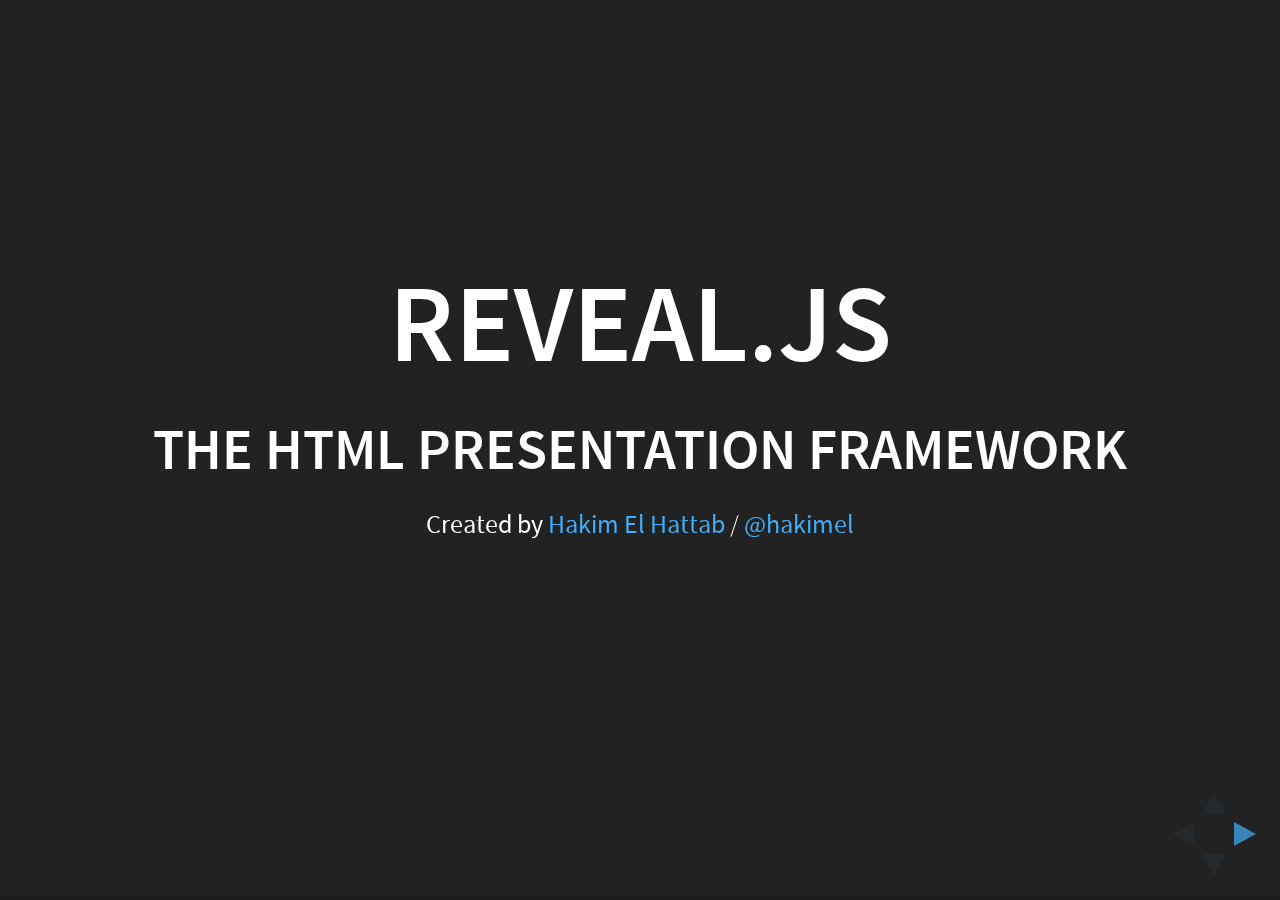
==== index.html @ e78eb97b "Initial Commit" ====
<!doctype html>
<html lang="en">

	<head>
		<meta charset="utf-8">

		<title>reveal.js – The HTML Presentation Framework</title>

		<meta name="description" content="A framework for easily creating beautiful presentations using HTML">
		<meta name="author" content="Hakim El Hattab">

		<meta name="apple-mobile-web-app-capable" content="yes">
		<meta name="apple-mobile-web-app-status-bar-style" content="black-translucent">

		<meta name="viewport" content="width=device-width, initial-scale=1.0, maximum-scale=1.0, user-scalable=no, minimal-ui">

		<link rel="stylesheet" href="css/reveal.css">
		<link rel="stylesheet" href="css/theme/black.css" id="theme">

		<!-- Code syntax highlighting -->
		<link rel="stylesheet" href="lib/css/zenburn.css">

		<!-- Printing and PDF exports -->
		<script>
			var link = document.createElement( 'link' );
			link.rel = 'stylesheet';
			link.type = 'text/css';
			link.href = window.location.search.match( /print-pdf/gi ) ? 'css/print/pdf.css' : 'css/print/paper.css';
			document.getElementsByTagName( 'head' )[0].appendChild( link );
		</script>

		<!--[if lt IE 9]>
		<script src="lib/js/html5shiv.js"></script>
		<![endif]-->
	</head>

	<body>

		<div class="reveal">

			<!-- Any section element inside of this container is displayed as a slide -->
			<div class="slides">
				<section>
					<h1>Reveal.js</h1>
					<h3>The HTML Presentation Framework</h3>
					<p>
						<small>Created by <a href="http://hakim.se">Hakim El Hattab</a> / <a href="http://twitter.com/hakimel">@hakimel</a></small>
					</p>
				</section>

				<section>
					<h2>Hello There</h2>
					<p>
						reveal.js enables you to create beautiful interactive slide decks using HTML. This presentation will show you examples of what it can do.
					</p>
				</section>

				<!-- Example of nested vertical slides -->
				<section>
					<section>
						<h2>Vertical Slides</h2>
						<p>Slides can be nested inside of each other.</p>
						<p>Use the <em>Space</em> key to navigate through all slides.</p>
						<br>
						<a href="#" class="navigate-down">
							<img width="178" height="238" data-src="https://s3.amazonaws.com/hakim-static/reveal-js/arrow.png" alt="Down arrow">
						</a>
					</section>
					<section>
						<h2>Basement Level 1</h2>
						<p>Nested slides are useful for adding additional detail underneath a high level horizontal slide.</p>
					</section>
					<section>
						<h2>Basement Level 2</h2>
						<p>That's it, time to go back up.</p>
						<br>
						<a href="#/2">
							<img width="178" height="238" data-src="https://s3.amazonaws.com/hakim-static/reveal-js/arrow.png" alt="Up arrow" style="transform: rotate(180deg); -webkit-transform: rotate(180deg);">
						</a>
					</section>
				</section>

				<section>
					<h2>Slides</h2>
					<p>
						Not a coder? Not a problem. There's a fully-featured visual editor for authoring these, try it out at <a href="http://slides.com" target="_blank">http://slides.com</a>.
					</p>
				</section>

				<section>
					<h2>Point of View</h2>
					<p>
						Press <strong>ESC</strong> to enter the slide overview.
					</p>
					<p>
						Hold down alt and click on any element to zoom in on it using <a href="http://lab.hakim.se/zoom-js">zoom.js</a>. Alt + click anywhere to zoom back out.
					</p>
				</section>

				<section>
					<h2>Touch Optimized</h2>
					<p>
						Presentations look great on touch devices, like mobile phones and tablets. Simply swipe through your slides.
					</p>
				</section>

				<section data-markdown>
					<script type="text/template">
						## Markdown support

						Write content using inline or external Markdown.
						Instructions and more info available in the [readme](https://github.com/hakimel/reveal.js#markdown).

						```
						<section data-markdown>
						  ## Markdown support

						  Write content using inline or external Markdown.
						  Instructions and more info available in the [readme](https://github.com/hakimel/reveal.js#markdown).
						</section>
						```
					</script>
				</section>

				<section>
					<section id="fragments">
						<h2>Fragments</h2>
						<p>Hit the next arrow...</p>
						<p class="fragment">... to step through ...</p>
						<p><span class="fragment">... a</span> <span class="fragment">fragmented</span> <span class="fragment">slide.</span></p>

						<aside class="notes">
							This slide has fragments which are also stepped through in the notes window.
						</aside>
					</section>
					<section>
						<h2>Fragment Styles</h2>
						<p>There's different types of fragments, like:</p>
						<p class="fragment grow">grow</p>
						<p class="fragment shrink">shrink</p>
						<p class="fragment fade-out">fade-out</p>
						<p class="fragment current-visible">current-visible</p>
						<p class="fragment highlight-red">highlight-red</p>
						<p class="fragment highlight-blue">highlight-blue</p>
					</section>
				</section>

				<section id="transitions">
					<h2>Transition Styles</h2>
					<p>
						You can select from different transitions, like: <br>
						<a href="?transition=none#/transitions">None</a> -
						<a href="?transition=fade#/transitions">Fade</a> -
						<a href="?transition=slide#/transitions">Slide</a> -
						<a href="?transition=convex#/transitions">Convex</a> -
						<a href="?transition=concave#/transitions">Concave</a> -
						<a href="?transition=zoom#/transitions">Zoom</a>
					</p>
				</section>

				<section id="themes">
					<h2>Themes</h2>
					<p>
						reveal.js comes with a few themes built in: <br>
						<!-- Hacks to swap themes after the page has loaded. Not flexible and only intended for the reveal.js demo deck. -->
						<a href="#" onclick="document.getElementById('theme').setAttribute('href','css/theme/black.css'); return false;">Black (default)</a> -
						<a href="#" onclick="document.getElementById('theme').setAttribute('href','css/theme/white.css'); return false;">White</a> -
						<a href="#" onclick="document.getElementById('theme').setAttribute('href','css/theme/league.css'); return false;">League</a> -
						<a href="#" onclick="document.getElementById('theme').setAttribute('href','css/theme/sky.css'); return false;">Sky</a> -
						<a href="#" onclick="document.getElementById('theme').setAttribute('href','css/theme/beige.css'); return false;">Beige</a> -
						<a href="#" onclick="document.getElementById('theme').setAttribute('href','css/theme/simple.css'); return false;">Simple</a> <br>
						<a href="#" onclick="document.getElementById('theme').setAttribute('href','css/theme/serif.css'); return false;">Serif</a> -
						<a href="#" onclick="document.getElementById('theme').setAttribute('href','css/theme/blood.css'); return false;">Blood</a> -
						<a href="#" onclick="document.getElementById('theme').setAttribute('href','css/theme/night.css'); return false;">Night</a> -
						<a href="#" onclick="document.getElementById('theme').setAttribute('href','css/theme/moon.css'); return false;">Moon</a> -
						<a href="#" onclick="document.getElementById('theme').setAttribute('href','css/theme/solarized.css'); return false;">Solarized</a>
					</p>
				</section>

				<section>
					<section data-background="#dddddd">
						<h2>Slide Backgrounds</h2>
						<p>
							Set <code>data-background="#dddddd"</code> on a slide to change the background color. All CSS color formats are supported.
						</p>
						<a href="#" class="navigate-down">
							<img width="178" height="238" data-src="https://s3.amazonaws.com/hakim-static/reveal-js/arrow.png" alt="Down arrow">
						</a>
					</section>
					<section data-background="https://s3.amazonaws.com/hakim-static/reveal-js/image-placeholder.png">
						<h2>Image Backgrounds</h2>
						<pre><code class="hljs">&lt;section data-background="image.png"&gt;</code></pre>
					</section>
					<section data-background="https://s3.amazonaws.com/hakim-static/reveal-js/image-placeholder.png" data-background-repeat="repeat" data-background-size="100px">
						<h2>Tiled Backgrounds</h2>
						<pre><code class="hljs" style="word-wrap: break-word;">&lt;section data-background="image.png" data-background-repeat="repeat" data-background-size="100px"&gt;</code></pre>
					</section>
					<section data-background-video="https://s3.amazonaws.com/static.slid.es/site/homepage/v1/homepage-video-editor.mp4,https://s3.amazonaws.com/static.slid.es/site/homepage/v1/homepage-video-editor.webm" data-background-color="#000000">
						<div style="background-color: rgba(0, 0, 0, 0.9); color: #fff; padding: 20px;">
							<h2>Video Backgrounds</h2>
							<pre><code class="hljs" style="word-wrap: break-word;">&lt;section data-background-video="video.mp4,video.webm"&gt;</code></pre>
						</div>
					</section>
					<section data-background="http://i.giphy.com/90F8aUepslB84.gif">
						<h2>... and GIFs!</h2>
					</section>
				</section>

				<section data-transition="slide" data-background="#4d7e65" data-background-transition="zoom">
					<h2>Background Transitions</h2>
					<p>
						Different background transitions are available via the backgroundTransition option. This one's called "zoom".
					</p>
					<pre><code class="hljs">Reveal.configure({ backgroundTransition: 'zoom' })</code></pre>
				</section>

				<section data-transition="slide" data-background="#b5533c" data-background-transition="zoom">
					<h2>Background Transitions</h2>
					<p>
						You can override background transitions per-slide.
					</p>
					<pre><code class="hljs" style="word-wrap: break-word;">&lt;section data-background-transition="zoom"&gt;</code></pre>
				</section>

				<section>
					<h2>Pretty Code</h2>
					<pre><code class="hljs" data-trim contenteditable>
function linkify( selector ) {
  if( supports3DTransforms ) {

    var nodes = document.querySelectorAll( selector );

    for( var i = 0, len = nodes.length; i &lt; len; i++ ) {
      var node = nodes[i];

      if( !node.className ) {
        node.className += ' roll';
      }
    }
  }
}
					</code></pre>
					<p>Code syntax highlighting courtesy of <a href="http://softwaremaniacs.org/soft/highlight/en/description/">highlight.js</a>.</p>
				</section>

				<section>
					<h2>Marvelous List</h2>
					<ul>
						<li>No order here</li>
						<li>Or here</li>
						<li>Or here</li>
						<li>Or here</li>
					</ul>
				</section>

				<section>
					<h2>Fantastic Ordered List</h2>
					<ol>
						<li>One is smaller than...</li>
						<li>Two is smaller than...</li>
						<li>Three!</li>
					</ol>
				</section>

				<section>
					<h2>Tabular Tables</h2>
					<table>
						<thead>
							<tr>
								<th>Item</th>
								<th>Value</th>
								<th>Quantity</th>
							</tr>
						</thead>
						<tbody>
							<tr>
								<td>Apples</td>
								<td>$1</td>
								<td>7</td>
							</tr>
							<tr>
								<td>Lemonade</td>
								<td>$2</td>
								<td>18</td>
							</tr>
							<tr>
								<td>Bread</td>
								<td>$3</td>
								<td>2</td>
							</tr>
						</tbody>
					</table>
				</section>

				<section>
					<h2>Clever Quotes</h2>
					<p>
						These guys come in two forms, inline: <q cite="http://searchservervirtualization.techtarget.com/definition/Our-Favorite-Technology-Quotations">
						&ldquo;The nice thing about standards is that there are so many to choose from&rdquo;</q> and block:
					</p>
					<blockquote cite="http://searchservervirtualization.techtarget.com/definition/Our-Favorite-Technology-Quotations">
						&ldquo;For years there has been a theory that millions of monkeys typing at random on millions of typewriters would
						reproduce the entire works of Shakespeare. The Internet has proven this theory to be untrue.&rdquo;
					</blockquote>
				</section>

				<section>
					<h2>Intergalactic Interconnections</h2>
					<p>
						You can link between slides internally,
						<a href="#/2/3">like this</a>.
					</p>
				</section>

				<section>
					<h2>Speaker View</h2>
					<p>There's a <a href="https://github.com/hakimel/reveal.js#speaker-notes">speaker view</a>. It includes a timer, preview of the upcoming slide as well as your speaker notes.</p>
					<p>Press the <em>S</em> key to try it out.</p>

					<aside class="notes">
						Oh hey, these are some notes. They'll be hidden in your presentation, but you can see them if you open the speaker notes window (hit 's' on your keyboard).
					</aside>
				</section>

				<section>
					<h2>Export to PDF</h2>
					<p>Presentations can be <a href="https://github.com/hakimel/reveal.js#pdf-export">exported to PDF</a>, here's an example:</p>
					<iframe src="https://www.slideshare.net/slideshow/embed_code/42840540" width="445" height="355" frameborder="0" marginwidth="0" marginheight="0" scrolling="no" style="border:3px solid #666; margin-bottom:5px; max-width: 100%;" allowfullscreen> </iframe>
				</section>

				<section>
					<h2>Global State</h2>
					<p>
						Set <code>data-state="something"</code> on a slide and <code>"something"</code>
						will be added as a class to the document element when the slide is open. This lets you
						apply broader style changes, like switching the page background.
					</p>
				</section>

				<section data-state="customevent">
					<h2>State Events</h2>
					<p>
						Additionally custom events can be triggered on a per slide basis by binding to the <code>data-state</code> name.
					</p>
					<pre><code class="javascript" data-trim contenteditable style="font-size: 18px;">
Reveal.addEventListener( 'customevent', function() {
	console.log( '"customevent" has fired' );
} );
					</code></pre>
				</section>

				<section>
					<h2>Take a Moment</h2>
					<p>
						Press B or . on your keyboard to pause the presentation. This is helpful when you're on stage and want to take distracting slides off the screen.
					</p>
				</section>

				<section>
					<h2>Much more</h2>
					<ul>
						<li>Right-to-left support</li>
						<li><a href="https://github.com/hakimel/reveal.js#api">Extensive JavaScript API</a></li>
						<li><a href="https://github.com/hakimel/reveal.js#auto-sliding">Auto-progression</a></li>
						<li><a href="https://github.com/hakimel/reveal.js#parallax-background">Parallax backgrounds</a></li>
						<li><a href="https://github.com/hakimel/reveal.js#keyboard-bindings">Custom keyboard bindings</a></li>
					</ul>
				</section>

				<section style="text-align: left;">
					<h1>THE END</h1>
					<p>
						- <a href="http://slides.com">Try the online editor</a> <br>
						- <a href="https://github.com/hakimel/reveal.js">Source code &amp; documentation</a>
					</p>
				</section>

			</div>

		</div>

		<script src="lib/js/head.min.js"></script>
		<script src="js/reveal.js"></script>

		<script>

			// Full list of configuration options available at:
			// https://github.com/hakimel/reveal.js#configuration
			Reveal.initialize({
				controls: true,
				progress: true,
				history: true,
				center: true,

				transition: 'slide', // none/fade/slide/convex/concave/zoom

				// Optional reveal.js plugins
				dependencies: [
					{ src: 'lib/js/classList.js', condition: function() { return !document.body.classList; } },
					{ src: 'plugin/markdown/marked.js', condition: function() { return !!document.querySelector( '[data-markdown]' ); } },
					{ src: 'plugin/markdown/markdown.js', condition: function() { return !!document.querySelector( '[data-markdown]' ); } },
					{ src: 'plugin/highlight/highlight.js', async: true, callback: function() { hljs.initHighlightingOnLoad(); } },
					{ src: 'plugin/zoom-js/zoom.js', async: true },
					{ src: 'plugin/notes/notes.js', async: true }
				]
			});

		</script>

	</body>
</html>
---- css/reveal.css ----
/*!
 * reveal.js
 * http://lab.hakim.se/reveal-js
 * MIT licensed
 *
 * Copyright (C) 2015 Hakim El Hattab, http://hakim.se
 */
/*********************************************
 * RESET STYLES
 *********************************************/
html, body, .reveal div, .reveal span, .reveal applet, .reveal object, .reveal iframe,
.reveal h1, .reveal h2, .reveal h3, .reveal h4, .reveal h5, .reveal h6, .reveal p, .reveal blockquote, .reveal pre,
.reveal a, .reveal abbr, .reveal acronym, .reveal address, .reveal big, .reveal cite, .reveal code,
.reveal del, .reveal dfn, .reveal em, .reveal img, .reveal ins, .reveal kbd, .reveal q, .reveal s, .reveal samp,
.reveal small, .reveal strike, .reveal strong, .reveal sub, .reveal sup, .reveal tt, .reveal var,
.reveal b, .reveal u, .reveal center,
.reveal dl, .reveal dt, .reveal dd, .reveal ol, .reveal ul, .reveal li,
.reveal fieldset, .reveal form, .reveal label, .reveal legend,
.reveal table, .reveal caption, .reveal tbody, .reveal tfoot, .reveal thead, .reveal tr, .reveal th, .reveal td,
.reveal article, .reveal aside, .reveal canvas, .reveal details, .reveal embed,
.reveal figure, .reveal figcaption, .reveal footer, .reveal header, .reveal hgroup,
.reveal menu, .reveal nav, .reveal output, .reveal ruby, .reveal section, .reveal summary,
.reveal time, .reveal mark, .reveal audio, video {
  margin: 0;
  padding: 0;
  border: 0;
  font-size: 100%;
  font: inherit;
  vertical-align: baseline; }

.reveal article, .reveal aside, .reveal details, .reveal figcaption, .reveal figure,
.reveal footer, .reveal header, .reveal hgroup, .reveal menu, .reveal nav, .reveal section {
  display: block; }

/*********************************************
 * GLOBAL STYLES
 *********************************************/
html,
body {
  width: 100%;
  height: 100%;
  overflow: hidden; }

body {
  position: relative;
  line-height: 1;
  background-color: #fff;
  color: #000; }

html:-webkit-full-screen-ancestor {
  background-color: inherit; }

html:-moz-full-screen-ancestor {
  background-color: inherit; }

/*********************************************
 * VIEW FRAGMENTS
 *********************************************/
.reveal .slides section .fragment {
  opacity: 0;
  visibility: hidden;
  -webkit-transition: all 0.2s ease;
          transition: all 0.2s ease; }
  .reveal .slides section .fragment.visible {
    opacity: 1;
    visibility: visible; }

.reveal .slides section .fragment.grow {
  opacity: 1;
  visibility: visible; }
  .reveal .slides section .fragment.grow.visible {
    -webkit-transform: scale(1.3);
        -ms-transform: scale(1.3);
            transform: scale(1.3); }

.reveal .slides section .fragment.shrink {
  opacity: 1;
  visibility: visible; }
  .reveal .slides section .fragment.shrink.visible {
    -webkit-transform: scale(0.7);
        -ms-transform: scale(0.7);
            transform: scale(0.7); }

.reveal .slides section .fragment.zoom-in {
  -webkit-transform: scale(0.1);
      -ms-transform: scale(0.1);
          transform: scale(0.1); }
  .reveal .slides section .fragment.zoom-in.visible {
    -webkit-transform: none;
        -ms-transform: none;
            transform: none; }

.reveal .slides section .fragment.fade-out {
  opacity: 1;
  visibility: visible; }
  .reveal .slides section .fragment.fade-out.visible {
    opacity: 0;
    visibility: hidden; }

.reveal .slides section .fragment.semi-fade-out {
  opacity: 1;
  visibility: visible; }
  .reveal .slides section .fragment.semi-fade-out.visible {
    opacity: 0.5;
    visibility: visible; }

.reveal .slides section .fragment.strike {
  opacity: 1;
  visibility: visible; }
  .reveal .slides section .fragment.strike.visible {
    text-decoration: line-through; }

.reveal .slides section .fragment.current-visible {
  opacity: 0;
  visibility: hidden; }
  .reveal .slides section .fragment.current-visible.current-fragment {
    opacity: 1;
    visibility: visible; }

.reveal .slides section .fragment.highlight-red,
.reveal .slides section .fragment.highlight-current-red,
.reveal .slides section .fragment.highlight-green,
.reveal .slides section .fragment.highlight-current-green,
.reveal .slides section .fragment.highlight-blue,
.reveal .slides section .fragment.highlight-current-blue {
  opacity: 1;
  visibility: visible; }

.reveal .slides section .fragment.highlight-red.visible {
  color: #ff2c2d; }

.reveal .slides section .fragment.highlight-green.visible {
  color: #17ff2e; }

.reveal .slides section .fragment.highlight-blue.visible {
  color: #1b91ff; }

.reveal .slides section .fragment.highlight-current-red.current-fragment {
  color: #ff2c2d; }

.reveal .slides section .fragment.highlight-current-green.current-fragment {
  color: #17ff2e; }

.reveal .slides section .fragment.highlight-current-blue.current-fragment {
  color: #1b91ff; }

/*********************************************
 * DEFAULT ELEMENT STYLES
 *********************************************/
/* Fixes issue in Chrome where italic fonts did not appear when printing to PDF */
.reveal:after {
  content: '';
  font-style: italic; }

.reveal iframe {
  z-index: 1; }

/** Prevents layering issues in certain browser/transition combinations */
.reveal a {
  position: relative; }

.reveal .stretch {
  max-width: none;
  max-height: none; }

.reveal pre.stretch code {
  height: 100%;
  max-height: 100%;
  box-sizing: border-box; }

/*********************************************
 * CONTROLS
 *********************************************/
.reveal .controls {
  display: none;
  position: fixed;
  width: 110px;
  height: 110px;
  z-index: 30;
  right: 10px;
  bottom: 10px;
  -webkit-user-select: none; }

.reveal .controls button {
  padding: 0;
  position: absolute;
  opacity: 0.05;
  width: 0;
  height: 0;
  background-color: transparent;
  border: 12px solid transparent;
  -webkit-transform: scale(0.9999);
      -ms-transform: scale(0.9999);
          transform: scale(0.9999);
  -webkit-transition: all 0.2s ease;
          transition: all 0.2s ease;
  -webkit-appearance: none;
  -webkit-tap-highlight-color: transparent; }

.reveal .controls .enabled {
  opacity: 0.7;
  cursor: pointer; }

.reveal .controls .enabled:active {
  margin-top: 1px; }

.reveal .controls .navigate-left {
  top: 42px;
  border-right-width: 22px;
  border-right-color: #000; }

.reveal .controls .navigate-left.fragmented {
  opacity: 0.3; }

.reveal .controls .navigate-right {
  left: 74px;
  top: 42px;
  border-left-width: 22px;
  border-left-color: #000; }

.reveal .controls .navigate-right.fragmented {
  opacity: 0.3; }

.reveal .controls .navigate-up {
  left: 42px;
  border-bottom-width: 22px;
  border-bottom-color: #000; }

.reveal .controls .navigate-up.fragmented {
  opacity: 0.3; }

.reveal .controls .navigate-down {
  left: 42px;
  top: 74px;
  border-top-width: 22px;
  border-top-color: #000; }

.reveal .controls .navigate-down.fragmented {
  opacity: 0.3; }

/*********************************************
 * PROGRESS BAR
 *********************************************/
.reveal .progress {
  position: fixed;
  display: none;
  height: 3px;
  width: 100%;
  bottom: 0;
  left: 0;
  z-index: 10;
  background-color: rgba(0, 0, 0, 0.2); }

.reveal .progress:after {
  content: '';
  display: block;
  position: absolute;
  height: 20px;
  width: 100%;
  top: -20px; }

.reveal .progress span {
  display: block;
  height: 100%;
  width: 0px;
  background-color: #000;
  -webkit-transition: width 800ms cubic-bezier(0.26, 0.86, 0.44, 0.985);
          transition: width 800ms cubic-bezier(0.26, 0.86, 0.44, 0.985); }

/*********************************************
 * SLIDE NUMBER
 *********************************************/
.reveal .slide-number {
  position: fixed;
  display: block;
  right: 8px;
  bottom: 8px;
  z-index: 31;
  font-family: Helvetica, sans-serif;
  font-size: 12px;
  line-height: 1;
  color: #fff;
  background-color: rgba(0, 0, 0, 0.4);
  padding: 5px; }

.reveal .slide-number-delimiter {
  margin: 0 3px; }

/*********************************************
 * SLIDES
 *********************************************/
.reveal {
  position: relative;
  width: 100%;
  height: 100%;
  overflow: hidden;
  -ms-touch-action: none;
      touch-action: none; }

.reveal .slides {
  position: absolute;
  width: 100%;
  height: 100%;
  top: 0;
  right: 0;
  bottom: 0;
  left: 0;
  margin: auto;
  overflow: visible;
  z-index: 1;
  text-align: center;
  -webkit-perspective: 600px;
          perspective: 600px;
  -webkit-perspective-origin: 50% 40%;
          perspective-origin: 50% 40%; }

.reveal .slides > section {
  -ms-perspective: 600px; }

.reveal .slides > section,
.reveal .slides > section > section {
  display: none;
  position: absolute;
  width: 100%;
  padding: 20px 0px;
  z-index: 10;
  -webkit-transform-style: preserve-3d;
          transform-style: preserve-3d;
  -webkit-transition: -webkit-transform-origin 800ms cubic-bezier(0.26, 0.86, 0.44, 0.985), -webkit-transform 800ms cubic-bezier(0.26, 0.86, 0.44, 0.985), visibility 800ms cubic-bezier(0.26, 0.86, 0.44, 0.985), opacity 800ms cubic-bezier(0.26, 0.86, 0.44, 0.985);
          transition: -ms-transform-origin 800ms cubic-bezier(0.26, 0.86, 0.44, 0.985), transform 800ms cubic-bezier(0.26, 0.86, 0.44, 0.985), visibility 800ms cubic-bezier(0.26, 0.86, 0.44, 0.985), opacity 800ms cubic-bezier(0.26, 0.86, 0.44, 0.985);
          transition: transform-origin 800ms cubic-bezier(0.26, 0.86, 0.44, 0.985), transform 800ms cubic-bezier(0.26, 0.86, 0.44, 0.985), visibility 800ms cubic-bezier(0.26, 0.86, 0.44, 0.985), opacity 800ms cubic-bezier(0.26, 0.86, 0.44, 0.985); }

/* Global transition speed settings */
.reveal[data-transition-speed="fast"] .slides section {
  -webkit-transition-duration: 400ms;
          transition-duration: 400ms; }

.reveal[data-transition-speed="slow"] .slides section {
  -webkit-transition-duration: 1200ms;
          transition-duration: 1200ms; }

/* Slide-specific transition speed overrides */
.reveal .slides section[data-transition-speed="fast"] {
  -webkit-transition-duration: 400ms;
          transition-duration: 400ms; }

.reveal .slides section[data-transition-speed="slow"] {
  -webkit-transition-duration: 1200ms;
          transition-duration: 1200ms; }

.reveal .slides > section.stack {
  padding-top: 0;
  padding-bottom: 0; }

.reveal .slides > section.present,
.reveal .slides > section > section.present {
  display: block;
  z-index: 11;
  opacity: 1; }

.reveal.center,
.reveal.center .slides,
.reveal.center .slides section {
  min-height: 0 !important; }

/* Don't allow interaction with invisible slides */
.reveal .slides > section.future,
.reveal .slides > section > section.future,
.reveal .slides > section.past,
.reveal .slides > section > section.past {
  pointer-events: none; }

.reveal.overview .slides > section,
.reveal.overview .slides > section > section {
  pointer-events: auto; }

.reveal .slides > section.past,
.reveal .slides > section.future,
.reveal .slides > section > section.past,
.reveal .slides > section > section.future {
  opacity: 0; }

/*********************************************
 * Mixins for readability of transitions
 *********************************************/
/*********************************************
 * SLIDE TRANSITION
 * Aliased 'linear' for backwards compatibility
 *********************************************/
.reveal.slide section {
  -webkit-backface-visibility: hidden;
          backface-visibility: hidden; }

.reveal .slides > section[data-transition=slide].past,
.reveal .slides > section[data-transition~=slide-out].past,
.reveal.slide .slides > section:not([data-transition]).past {
  -webkit-transform: translate(-150%, 0);
      -ms-transform: translate(-150%, 0);
          transform: translate(-150%, 0); }

.reveal .slides > section[data-transition=slide].future,
.reveal .slides > section[data-transition~=slide-in].future,
.reveal.slide .slides > section:not([data-transition]).future {
  -webkit-transform: translate(150%, 0);
      -ms-transform: translate(150%, 0);
          transform: translate(150%, 0); }

.reveal .slides > section > section[data-transition=slide].past,
.reveal .slides > section > section[data-transition~=slide-out].past,
.reveal.slide .slides > section > section:not([data-transition]).past {
  -webkit-transform: translate(0, -150%);
      -ms-transform: translate(0, -150%);
          transform: translate(0, -150%); }

.reveal .slides > section > section[data-transition=slide].future,
.reveal .slides > section > section[data-transition~=slide-in].future,
.reveal.slide .slides > section > section:not([data-transition]).future {
  -webkit-transform: translate(0, 150%);
      -ms-transform: translate(0, 150%);
          transform: translate(0, 150%); }

.reveal.linear section {
  -webkit-backface-visibility: hidden;
          backface-visibility: hidden; }

.reveal .slides > section[data-transition=linear].past,
.reveal .slides > section[data-transition~=linear-out].past,
.reveal.linear .slides > section:not([data-transition]).past {
  -webkit-transform: translate(-150%, 0);
      -ms-transform: translate(-150%, 0);
          transform: translate(-150%, 0); }

.reveal .slides > section[data-transition=linear].future,
.reveal .slides > section[data-transition~=linear-in].future,
.reveal.linear .slides > section:not([data-transition]).future {
  -webkit-transform: translate(150%, 0);
      -ms-transform: translate(150%, 0);
          transform: translate(150%, 0); }

.reveal .slides > section > section[data-transition=linear].past,
.reveal .slides > section > section[data-transition~=linear-out].past,
.reveal.linear .slides > section > section:not([data-transition]).past {
  -webkit-transform: translate(0, -150%);
      -ms-transform: translate(0, -150%);
          transform: translate(0, -150%); }

.reveal .slides > section > section[data-transition=linear].future,
.reveal .slides > section > section[data-transition~=linear-in].future,
.reveal.linear .slides > section > section:not([data-transition]).future {
  -webkit-transform: translate(0, 150%);
      -ms-transform: translate(0, 150%);
          transform: translate(0, 150%); }

/*********************************************
 * CONVEX TRANSITION
 * Aliased 'default' for backwards compatibility
 *********************************************/
.reveal .slides > section[data-transition=default].past,
.reveal .slides > section[data-transition~=default-out].past,
.reveal.default .slides > section:not([data-transition]).past {
  -webkit-transform: translate3d(-100%, 0, 0) rotateY(-90deg) translate3d(-100%, 0, 0);
          transform: translate3d(-100%, 0, 0) rotateY(-90deg) translate3d(-100%, 0, 0); }

.reveal .slides > section[data-transition=default].future,
.reveal .slides > section[data-transition~=default-in].future,
.reveal.default .slides > section:not([data-transition]).future {
  -webkit-transform: translate3d(100%, 0, 0) rotateY(90deg) translate3d(100%, 0, 0);
          transform: translate3d(100%, 0, 0) rotateY(90deg) translate3d(100%, 0, 0); }

.reveal .slides > section > section[data-transition=default].past,
.reveal .slides > section > section[data-transition~=default-out].past,
.reveal.default .slides > section > section:not([data-transition]).past {
  -webkit-transform: translate3d(0, -300px, 0) rotateX(70deg) translate3d(0, -300px, 0);
          transform: translate3d(0, -300px, 0) rotateX(70deg) translate3d(0, -300px, 0); }

.reveal .slides > section > section[data-transition=default].future,
.reveal .slides > section > section[data-transition~=default-in].future,
.reveal.default .slides > section > section:not([data-transition]).future {
  -webkit-transform: translate3d(0, 300px, 0) rotateX(-70deg) translate3d(0, 300px, 0);
          transform: translate3d(0, 300px, 0) rotateX(-70deg) translate3d(0, 300px, 0); }

.reveal .slides > section[data-transition=convex].past,
.reveal .slides > section[data-transition~=convex-out].past,
.reveal.convex .slides > section:not([data-transition]).past {
  -webkit-transform: translate3d(-100%, 0, 0) rotateY(-90deg) translate3d(-100%, 0, 0);
          transform: translate3d(-100%, 0, 0) rotateY(-90deg) translate3d(-100%, 0, 0); }

.reveal .slides > section[data-transition=convex].future,
.reveal .slides > section[data-transition~=convex-in].future,
.reveal.convex .slides > section:not([data-transition]).future {
  -webkit-transform: translate3d(100%, 0, 0) rotateY(90deg) translate3d(100%, 0, 0);
          transform: translate3d(100%, 0, 0) rotateY(90deg) translate3d(100%, 0, 0); }

.reveal .slides > section > section[data-transition=convex].past,
.reveal .slides > section > section[data-transition~=convex-out].past,
.reveal.convex .slides > section > section:not([data-transition]).past {
  -webkit-transform: translate3d(0, -300px, 0) rotateX(70deg) translate3d(0, -300px, 0);
          transform: translate3d(0, -300px, 0) rotateX(70deg) translate3d(0, -300px, 0); }

.reveal .slides > section > section[data-transition=convex].future,
.reveal .slides > section > section[data-transition~=convex-in].future,
.reveal.convex .slides > section > section:not([data-transition]).future {
  -webkit-transform: translate3d(0, 300px, 0) rotateX(-70deg) translate3d(0, 300px, 0);
          transform: translate3d(0, 300px, 0) rotateX(-70deg) translate3d(0, 300px, 0); }

/*********************************************
 * CONCAVE TRANSITION
 *********************************************/
.reveal .slides > section[data-transition=concave].past,
.reveal .slides > section[data-transition~=concave-out].past,
.reveal.concave .slides > section:not([data-transition]).past {
  -webkit-transform: translate3d(-100%, 0, 0) rotateY(90deg) translate3d(-100%, 0, 0);
          transform: translate3d(-100%, 0, 0) rotateY(90deg) translate3d(-100%, 0, 0); }

.reveal .slides > section[data-transition=concave].future,
.reveal .slides > section[data-transition~=concave-in].future,
.reveal.concave .slides > section:not([data-transition]).future {
  -webkit-transform: translate3d(100%, 0, 0) rotateY(-90deg) translate3d(100%, 0, 0);
          transform: translate3d(100%, 0, 0) rotateY(-90deg) translate3d(100%, 0, 0); }

.reveal .slides > section > section[data-transition=concave].past,
.reveal .slides > section > section[data-transition~=concave-out].past,
.reveal.concave .slides > section > section:not([data-transition]).past {
  -webkit-transform: translate3d(0, -80%, 0) rotateX(-70deg) translate3d(0, -80%, 0);
          transform: translate3d(0, -80%, 0) rotateX(-70deg) translate3d(0, -80%, 0); }

.reveal .slides > section > section[data-transition=concave].future,
.reveal .slides > section > section[data-transition~=concave-in].future,
.reveal.concave .slides > section > section:not([data-transition]).future {
  -webkit-transform: translate3d(0, 80%, 0) rotateX(70deg) translate3d(0, 80%, 0);
          transform: translate3d(0, 80%, 0) rotateX(70deg) translate3d(0, 80%, 0); }

/*********************************************
 * ZOOM TRANSITION
 *********************************************/
.reveal .slides section[data-transition=zoom],
.reveal.zoom .slides section:not([data-transition]) {
  -webkit-transition-timing-function: ease;
          transition-timing-function: ease; }

.reveal .slides > section[data-transition=zoom].past,
.reveal .slides > section[data-transition~=zoom-out].past,
.reveal.zoom .slides > section:not([data-transition]).past {
  visibility: hidden;
  -webkit-transform: scale(16);
      -ms-transform: scale(16);
          transform: scale(16); }

.reveal .slides > section[data-transition=zoom].future,
.reveal .slides > section[data-transition~=zoom-in].future,
.reveal.zoom .slides > section:not([data-transition]).future {
  visibility: hidden;
  -webkit-transform: scale(0.2);
      -ms-transform: scale(0.2);
          transform: scale(0.2); }

.reveal .slides > section > section[data-transition=zoom].past,
.reveal .slides > section > section[data-transition~=zoom-out].past,
.reveal.zoom .slides > section > section:not([data-transition]).past {
  -webkit-transform: translate(0, -150%);
      -ms-transform: translate(0, -150%);
          transform: translate(0, -150%); }

.reveal .slides > section > section[data-transition=zoom].future,
.reveal .slides > section > section[data-transition~=zoom-in].future,
.reveal.zoom .slides > section > section:not([data-transition]).future {
  -webkit-transform: translate(0, 150%);
      -ms-transform: translate(0, 150%);
          transform: translate(0, 150%); }

/*********************************************
 * CUBE TRANSITION
 *********************************************/
.reveal.cube .slides {
  -webkit-perspective: 1300px;
          perspective: 1300px; }

.reveal.cube .slides section {
  padding: 30px;
  min-height: 700px;
  -webkit-backface-visibility: hidden;
          backface-visibility: hidden;
  box-sizing: border-box; }

.reveal.center.cube .slides section {
  min-height: 0; }

.reveal.cube .slides section:not(.stack):before {
  content: '';
  position: absolute;
  display: block;
  width: 100%;
  height: 100%;
  left: 0;
  top: 0;
  background: rgba(0, 0, 0, 0.1);
  border-radius: 4px;
  -webkit-transform: translateZ(-20px);
          transform: translateZ(-20px); }

.reveal.cube .slides section:not(.stack):after {
  content: '';
  position: absolute;
  display: block;
  width: 90%;
  height: 30px;
  left: 5%;
  bottom: 0;
  background: none;
  z-index: 1;
  border-radius: 4px;
  box-shadow: 0px 95px 25px rgba(0, 0, 0, 0.2);
  -webkit-transform: translateZ(-90px) rotateX(65deg);
          transform: translateZ(-90px) rotateX(65deg); }

.reveal.cube .slides > section.stack {
  padding: 0;
  background: none; }

.reveal.cube .slides > section.past {
  -webkit-transform-origin: 100% 0%;
      -ms-transform-origin: 100% 0%;
          transform-origin: 100% 0%;
  -webkit-transform: translate3d(-100%, 0, 0) rotateY(-90deg);
          transform: translate3d(-100%, 0, 0) rotateY(-90deg); }

.reveal.cube .slides > section.future {
  -webkit-transform-origin: 0% 0%;
      -ms-transform-origin: 0% 0%;
          transform-origin: 0% 0%;
  -webkit-transform: translate3d(100%, 0, 0) rotateY(90deg);
          transform: translate3d(100%, 0, 0) rotateY(90deg); }

.reveal.cube .slides > section > section.past {
  -webkit-transform-origin: 0% 100%;
      -ms-transform-origin: 0% 100%;
          transform-origin: 0% 100%;
  -webkit-transform: translate3d(0, -100%, 0) rotateX(90deg);
          transform: translate3d(0, -100%, 0) rotateX(90deg); }

.reveal.cube .slides > section > section.future {
  -webkit-transform-origin: 0% 0%;
      -ms-transform-origin: 0% 0%;
          transform-origin: 0% 0%;
  -webkit-transform: translate3d(0, 100%, 0) rotateX(-90deg);
          transform: translate3d(0, 100%, 0) rotateX(-90deg); }

/*********************************************
 * PAGE TRANSITION
 *********************************************/
.reveal.page .slides {
  -webkit-perspective-origin: 0% 50%;
          perspective-origin: 0% 50%;
  -webkit-perspective: 3000px;
          perspective: 3000px; }

.reveal.page .slides section {
  padding: 30px;
  min-height: 700px;
  box-sizing: border-box; }

.reveal.page .slides section.past {
  z-index: 12; }

.reveal.page .slides section:not(.stack):before {
  content: '';
  position: absolute;
  display: block;
  width: 100%;
  height: 100%;
  left: 0;
  top: 0;
  background: rgba(0, 0, 0, 0.1);
  -webkit-transform: translateZ(-20px);
          transform: translateZ(-20px); }

.reveal.page .slides section:not(.stack):after {
  content: '';
  position: absolute;
  display: block;
  width: 90%;
  height: 30px;
  left: 5%;
  bottom: 0;
  background: none;
  z-index: 1;
  border-radius: 4px;
  box-shadow: 0px 95px 25px rgba(0, 0, 0, 0.2);
  -webkit-transform: translateZ(-90px) rotateX(65deg); }

.reveal.page .slides > section.stack {
  padding: 0;
  background: none; }

.reveal.page .slides > section.past {
  -webkit-transform-origin: 0% 0%;
      -ms-transform-origin: 0% 0%;
          transform-origin: 0% 0%;
  -webkit-transform: translate3d(-40%, 0, 0) rotateY(-80deg);
          transform: translate3d(-40%, 0, 0) rotateY(-80deg); }

.reveal.page .slides > section.future {
  -webkit-transform-origin: 100% 0%;
      -ms-transform-origin: 100% 0%;
          transform-origin: 100% 0%;
  -webkit-transform: translate3d(0, 0, 0);
          transform: translate3d(0, 0, 0); }

.reveal.page .slides > section > section.past {
  -webkit-transform-origin: 0% 0%;
      -ms-transform-origin: 0% 0%;
          transform-origin: 0% 0%;
  -webkit-transform: translate3d(0, -40%, 0) rotateX(80deg);
          transform: translate3d(0, -40%, 0) rotateX(80deg); }

.reveal.page .slides > section > section.future {
  -webkit-transform-origin: 0% 100%;
      -ms-transform-origin: 0% 100%;
          transform-origin: 0% 100%;
  -webkit-transform: translate3d(0, 0, 0);
          transform: translate3d(0, 0, 0); }

/*********************************************
 * FADE TRANSITION
 *********************************************/
.reveal .slides section[data-transition=fade],
.reveal.fade .slides section:not([data-transition]),
.reveal.fade .slides > section > section:not([data-transition]) {
  -webkit-transform: none;
      -ms-transform: none;
          transform: none;
  -webkit-transition: opacity 0.5s;
          transition: opacity 0.5s; }

.reveal.fade.overview .slides section,
.reveal.fade.overview .slides > section > section {
  -webkit-transition: none;
          transition: none; }

/*********************************************
 * NO TRANSITION
 *********************************************/
.reveal .slides section[data-transition=none],
.reveal.none .slides section:not([data-transition]) {
  -webkit-transform: none;
      -ms-transform: none;
          transform: none;
  -webkit-transition: none;
          transition: none; }

/*********************************************
 * PAUSED MODE
 *********************************************/
.reveal .pause-overlay {
  position: absolute;
  top: 0;
  left: 0;
  width: 100%;
  height: 100%;
  background: black;
  visibility: hidden;
  opacity: 0;
  z-index: 100;
  -webkit-transition: all 1s ease;
          transition: all 1s ease; }

.reveal.paused .pause-overlay {
  visibility: visible;
  opacity: 1; }

/*********************************************
 * FALLBACK
 *********************************************/
.no-transforms {
  overflow-y: auto; }

.no-transforms .reveal .slides {
  position: relative;
  width: 80%;
  height: auto !important;
  top: 0;
  left: 50%;
  margin: 0;
  text-align: center; }

.no-transforms .reveal .controls,
.no-transforms .reveal .progress {
  display: none !important; }

.no-transforms .reveal .slides section {
  display: block !important;
  opacity: 1 !important;
  position: relative !important;
  height: auto;
  min-height: 0;
  top: 0;
  left: -50%;
  margin: 70px 0;
  -webkit-transform: none;
      -ms-transform: none;
          transform: none; }

.no-transforms .reveal .slides section section {
  left: 0; }

.reveal .no-transition,
.reveal .no-transition * {
  -webkit-transition: none !important;
          transition: none !important; }

/*********************************************
 * PER-SLIDE BACKGROUNDS
 *********************************************/
.reveal .backgrounds {
  position: absolute;
  width: 100%;
  height: 100%;
  top: 0;
  left: 0;
  -webkit-perspective: 600px;
          perspective: 600px; }

.reveal .slide-background {
  display: none;
  position: absolute;
  width: 100%;
  height: 100%;
  opacity: 0;
  visibility: hidden;
  background-color: transparent;
  background-position: 50% 50%;
  background-repeat: no-repeat;
  background-size: cover;
  -webkit-transition: all 800ms cubic-bezier(0.26, 0.86, 0.44, 0.985);
          transition: all 800ms cubic-bezier(0.26, 0.86, 0.44, 0.985); }

.reveal .slide-background.stack {
  display: block; }

.reveal .slide-background.present {
  opacity: 1;
  visibility: visible; }

.print-pdf .reveal .slide-background {
  opacity: 1 !important;
  visibility: visible !important; }

/* Video backgrounds */
.reveal .slide-background video {
  position: absolute;
  width: 100%;
  height: 100%;
  max-width: none;
  max-height: none;
  top: 0;
  left: 0; }

/* Immediate transition style */
.reveal[data-background-transition=none] > .backgrounds .slide-background,
.reveal > .backgrounds .slide-background[data-background-transition=none] {
  -webkit-transition: none;
          transition: none; }

/* Slide */
.reveal[data-background-transition=slide] > .backgrounds .slide-background,
.reveal > .backgrounds .slide-background[data-background-transition=slide] {
  opacity: 1;
  -webkit-backface-visibility: hidden;
          backface-visibility: hidden; }

.reveal[data-background-transition=slide] > .backgrounds .slide-background.past,
.reveal > .backgrounds .slide-background.past[data-background-transition=slide] {
  -webkit-transform: translate(-100%, 0);
      -ms-transform: translate(-100%, 0);
          transform: translate(-100%, 0); }

.reveal[data-background-transition=slide] > .backgrounds .slide-background.future,
.reveal > .backgrounds .slide-background.future[data-background-transition=slide] {
  -webkit-transform: translate(100%, 0);
      -ms-transform: translate(100%, 0);
          transform: translate(100%, 0); }

.reveal[data-background-transition=slide] > .backgrounds .slide-background > .slide-background.past,
.reveal > .backgrounds .slide-background > .slide-background.past[data-background-transition=slide] {
  -webkit-transform: translate(0, -100%);
      -ms-transform: translate(0, -100%);
          transform: translate(0, -100%); }

.reveal[data-background-transition=slide] > .backgrounds .slide-background > .slide-background.future,
.reveal > .backgrounds .slide-background > .slide-background.future[data-background-transition=slide] {
  -webkit-transform: translate(0, 100%);
      -ms-transform: translate(0, 100%);
          transform: translate(0, 100%); }

/* Convex */
.reveal[data-background-transition=convex] > .backgrounds .slide-background.past,
.reveal > .backgrounds .slide-background.past[data-background-transition=convex] {
  opacity: 0;
  -webkit-transform: translate3d(-100%, 0, 0) rotateY(-90deg) translate3d(-100%, 0, 0);
          transform: translate3d(-100%, 0, 0) rotateY(-90deg) translate3d(-100%, 0, 0); }

.reveal[data-background-transition=convex] > .backgrounds .slide-background.future,
.reveal > .backgrounds .slide-background.future[data-background-transition=convex] {
  opacity: 0;
  -webkit-transform: translate3d(100%, 0, 0) rotateY(90deg) translate3d(100%, 0, 0);
          transform: translate3d(100%, 0, 0) rotateY(90deg) translate3d(100%, 0, 0); }

.reveal[data-background-transition=convex] > .backgrounds .slide-background > .slide-background.past,
.reveal > .backgrounds .slide-background > .slide-background.past[data-background-transition=convex] {
  opacity: 0;
  -webkit-transform: translate3d(0, -100%, 0) rotateX(90deg) translate3d(0, -100%, 0);
          transform: translate3d(0, -100%, 0) rotateX(90deg) translate3d(0, -100%, 0); }

.reveal[data-background-transition=convex] > .backgrounds .slide-background > .slide-background.future,
.reveal > .backgrounds .slide-background > .slide-background.future[data-background-transition=convex] {
  opacity: 0;
  -webkit-transform: translate3d(0, 100%, 0) rotateX(-90deg) translate3d(0, 100%, 0);
          transform: translate3d(0, 100%, 0) rotateX(-90deg) translate3d(0, 100%, 0); }

/* Concave */
.reveal[data-background-transition=concave] > .backgrounds .slide-background.past,
.reveal > .backgrounds .slide-background.past[data-background-transition=concave] {
  opacity: 0;
  -webkit-transform: translate3d(-100%, 0, 0) rotateY(90deg) translate3d(-100%, 0, 0);
          transform: translate3d(-100%, 0, 0) rotateY(90deg) translate3d(-100%, 0, 0); }

.reveal[data-background-transition=concave] > .backgrounds .slide-background.future,
.reveal > .backgrounds .slide-background.future[data-background-transition=concave] {
  opacity: 0;
  -webkit-transform: translate3d(100%, 0, 0) rotateY(-90deg) translate3d(100%, 0, 0);
          transform: translate3d(100%, 0, 0) rotateY(-90deg) translate3d(100%, 0, 0); }

.reveal[data-background-transition=concave] > .backgrounds .slide-background > .slide-background.past,
.reveal > .backgrounds .slide-background > .slide-background.past[data-background-transition=concave] {
  opacity: 0;
  -webkit-transform: translate3d(0, -100%, 0) rotateX(-90deg) translate3d(0, -100%, 0);
          transform: translate3d(0, -100%, 0) rotateX(-90deg) translate3d(0, -100%, 0); }

.reveal[data-background-transition=concave] > .backgrounds .slide-background > .slide-background.future,
.reveal > .backgrounds .slide-background > .slide-background.future[data-background-transition=concave] {
  opacity: 0;
  -webkit-transform: translate3d(0, 100%, 0) rotateX(90deg) translate3d(0, 100%, 0);
          transform: translate3d(0, 100%, 0) rotateX(90deg) translate3d(0, 100%, 0); }

/* Zoom */
.reveal[data-background-transition=zoom] > .backgrounds .slide-background,
.reveal > .backgrounds .slide-background[data-background-transition=zoom] {
  -webkit-transition-timing-function: ease;
          transition-timing-function: ease; }

.reveal[data-background-transition=zoom] > .backgrounds .slide-background.past,
.reveal > .backgrounds .slide-background.past[data-background-transition=zoom] {
  opacity: 0;
  visibility: hidden;
  -webkit-transform: scale(16);
      -ms-transform: scale(16);
          transform: scale(16); }

.reveal[data-background-transition=zoom] > .backgrounds .slide-background.future,
.reveal > .backgrounds .slide-background.future[data-background-transition=zoom] {
  opacity: 0;
  visibility: hidden;
  -webkit-transform: scale(0.2);
      -ms-transform: scale(0.2);
          transform: scale(0.2); }

.reveal[data-background-transition=zoom] > .backgrounds .slide-background > .slide-background.past,
.reveal > .backgrounds .slide-background > .slide-background.past[data-background-transition=zoom] {
  opacity: 0;
  visibility: hidden;
  -webkit-transform: scale(16);
      -ms-transform: scale(16);
          transform: scale(16); }

.reveal[data-background-transition=zoom] > .backgrounds .slide-background > .slide-background.future,
.reveal > .backgrounds .slide-background > .slide-background.future[data-background-transition=zoom] {
  opacity: 0;
  visibility: hidden;
  -webkit-transform: scale(0.2);
      -ms-transform: scale(0.2);
          transform: scale(0.2); }

/* Global transition speed settings */
.reveal[data-transition-speed="fast"] > .backgrounds .slide-background {
  -webkit-transition-duration: 400ms;
          transition-duration: 400ms; }

.reveal[data-transition-speed="slow"] > .backgrounds .slide-background {
  -webkit-transition-duration: 1200ms;
          transition-duration: 1200ms; }

/*********************************************
 * OVERVIEW
 *********************************************/
.reveal.overview {
  -webkit-perspective-origin: 50% 50%;
          perspective-origin: 50% 50%;
  -webkit-perspective: 700px;
          perspective: 700px; }
  .reveal.overview .slides section {
    height: 700px;
    opacity: 1 !important;
    overflow: hidden;
    visibility: visible !important;
    cursor: pointer;
    box-sizing: border-box; }
  .reveal.overview .slides section:hover,
  .reveal.overview .slides section.present {
    outline: 10px solid rgba(150, 150, 150, 0.4);
    outline-offset: 10px; }
  .reveal.overview .slides section .fragment {
    opacity: 1;
    -webkit-transition: none;
            transition: none; }
  .reveal.overview .slides section:after,
  .reveal.overview .slides section:before {
    display: none !important; }
  .reveal.overview .slides > section.stack {
    padding: 0;
    top: 0 !important;
    background: none;
    outline: none;
    overflow: visible; }
  .reveal.overview .backgrounds {
    -webkit-perspective: inherit;
            perspective: inherit; }
  .reveal.overview .backgrounds .slide-background {
    opacity: 1;
    visibility: visible;
    outline: 10px solid rgba(150, 150, 150, 0.1);
    outline-offset: 10px; }

.reveal.overview .slides section,
.reveal.overview-deactivating .slides section {
  -webkit-transition: none;
          transition: none; }

.reveal.overview .backgrounds .slide-background,
.reveal.overview-deactivating .backgrounds .slide-background {
  -webkit-transition: none;
          transition: none; }

.reveal.overview-animated .slides {
  -webkit-transition: -webkit-transform 0.4s ease;
          transition: transform 0.4s ease; }

/*********************************************
 * RTL SUPPORT
 *********************************************/
.reveal.rtl .slides,
.reveal.rtl .slides h1,
.reveal.rtl .slides h2,
.reveal.rtl .slides h3,
.reveal.rtl .slides h4,
.reveal.rtl .slides h5,
.reveal.rtl .slides h6 {
  direction: rtl;
  font-family: sans-serif; }

.reveal.rtl pre,
.reveal.rtl code {
  direction: ltr; }

.reveal.rtl ol,
.reveal.rtl ul {
  text-align: right; }

.reveal.rtl .progress span {
  float: right; }

/*********************************************
 * PARALLAX BACKGROUND
 *********************************************/
.reveal.has-parallax-background .backgrounds {
  -webkit-transition: all 0.8s ease;
          transition: all 0.8s ease; }

/* Global transition speed settings */
.reveal.has-parallax-background[data-transition-speed="fast"] .backgrounds {
  -webkit-transition-duration: 400ms;
          transition-duration: 400ms; }

.reveal.has-parallax-background[data-transition-speed="slow"] .backgrounds {
  -webkit-transition-duration: 1200ms;
          transition-duration: 1200ms; }

/*********************************************
 * LINK PREVIEW OVERLAY
 *********************************************/
.reveal .overlay {
  position: absolute;
  top: 0;
  left: 0;
  width: 100%;
  height: 100%;
  z-index: 1000;
  background: rgba(0, 0, 0, 0.9);
  opacity: 0;
  visibility: hidden;
  -webkit-transition: all 0.3s ease;
          transition: all 0.3s ease; }

.reveal .overlay.visible {
  opacity: 1;
  visibility: visible; }

.reveal .overlay .spinner {
  position: absolute;
  display: block;
  top: 50%;
  left: 50%;
  width: 32px;
  height: 32px;
  margin: -16px 0 0 -16px;
  z-index: 10;
  background-image: url([data-uri]%2F%2F%2F6%2Bvr8nJybW1tcDAwOjo6Nvb26ioqKOjo7Ozs%2FLy8vz8%2FAAAAAAAAAAAACH%2FC05FVFNDQVBFMi4wAwEAAAAh%2FhpDcmVhdGVkIHdpdGggYWpheGxvYWQuaW5mbwAh%[base64]%2FV%2FnmOM82XiHRLYKhKP1oZmADdEAAAh%2BQQJCgAAACwAAAAAIAAgAAAE6hDISWlZpOrNp1lGNRSdRpDUolIGw5RUYhhHukqFu8DsrEyqnWThGvAmhVlteBvojpTDDBUEIFwMFBRAmBkSgOrBFZogCASwBDEY%2FCZSg7GSE0gSCjQBMVG023xWBhklAnoEdhQEfyNqMIcKjhRsjEdnezB%2BA4k8gTwJhFuiW4dokXiloUepBAp5qaKpp6%2BHo7aWW54wl7obvEe0kRuoplCGepwSx2jJvqHEmGt6whJpGpfJCHmOoNHKaHx61WiSR92E4lbFoq%2BB6QDtuetcaBPnW6%2BO7wDHpIiK9SaVK5GgV543tzjgGcghAgAh%[base64]%2B%2BG%2Bw48edZPK%2BM6hLJpQg484enXIdQFSS1u6UhksENEQAAIfkECQoAAAAsAAAAACAAIAAABOcQyEmpGKLqzWcZRVUQnZYg1aBSh2GUVEIQ2aQOE%2BG%2BcD4ntpWkZQj1JIiZIogDFFyHI0UxQwFugMSOFIPJftfVAEoZLBbcLEFhlQiqGp1Vd140AUklUN3eCA51C1EWMzMCezCBBmkxVIVHBWd3HHl9JQOIJSdSnJ0TDKChCwUJjoWMPaGqDKannasMo6WnM562R5YluZRwur0wpgqZE7NKUm%2BFNRPIhjBJxKZteWuIBMN4zRMIVIhffcgojwCF117i4nlLnY5ztRLsnOk%2BaV%2BoJY7V7m76PdkS4trKcdg0Zc0tTcKkRAAAIfkECQoAAAAsAAAAACAAIAAABO4QyEkpKqjqzScpRaVkXZWQEximw1BSCUEIlDohrft6cpKCk5xid5MNJTaAIkekKGQkWyKHkvhKsR7ARmitkAYDYRIbUQRQjWBwJRzChi9CRlBcY1UN4g0%[base64]%[base64]%2BE71SRQeyqUToLA7VxF0JDyIQh%2FMVVPMt1ECZlfcjZJ9mIKoaTl1MRIl5o4CUKXOwmyrCInCKqcWtvadL2SYhyASyNDJ0uIiRMDjI0Fd30%2FiI2UA5GSS5UDj2l6NoqgOgN4gksEBgYFf0FDqKgHnyZ9OX8HrgYHdHpcHQULXAS2qKpENRg7eAMLC7kTBaixUYFkKAzWAAnLC7FLVxLWDBLKCwaKTULgEwbLA4hJtOkSBNqITT3xEgfLpBtzE%2FjiuL04RGEBgwWhShRgQExHBAAh%2BQQJCgAAACwAAAAAIAAgAAAE7xDISWlSqerNpyJKhWRdlSAVoVLCWk6JKlAqAavhO9UkUHsqlE6CwO1cRdCQ8iEIfzFVTzLdRAmZX3I2SfZiCqGk5dTESJeaOAlClzsJsqwiJwiqnFrb2nS9kmIcgEsjQydLiIlHehhpejaIjzh9eomSjZR%[base64]%2BE71SRQeyqUToLA7VxF0JDyIQh%[base64]%2BE71SRQeyqUToLA7VxF0JDyIQh%2FMVVPMt1ECZlfcjZJ9mIKoaTl1MRIl5o4CUKXOwmyrCInCKqcWtvadL2SYhyASyNDJ0uIiUd6GAULDJCRiXo1CpGXDJOUjY%2BYip9DhToJA4RBLwMLCwVDfRgbBAaqqoZ1XBMHswsHtxtFaH1iqaoGNgAIxRpbFAgfPQSqpbgGBqUD1wBXeCYp1AYZ19JJOYgH1KwA4UBvQwXUBxPqVD9L3sbp2BNk2xvvFPJd%2BMFCN6HAAIKgNggY0KtEBAAh%[base64]%2BvsYMDAzZQPC9VCNkDWUhGkuE5PxJNwiUK4UfLzOlD4WvzAHaoG9nxPi5d%2BjYUqfAhhykOFwJWiAAAIfkECQoAAAAsAAAAACAAIAAABPAQyElpUqnqzaciSoVkXVUMFaFSwlpOCcMYlErAavhOMnNLNo8KsZsMZItJEIDIFSkLGQoQTNhIsFehRww2CQLKF0tYGKYSg%2BygsZIuNqJksKgbfgIGepNo2cIUB3V1B3IvNiBYNQaDSTtfhhx0CwVPI0UJe0%2Bbm4g5VgcGoqOcnjmjqDSdnhgEoamcsZuXO1aWQy8KAwOAuTYYGwi7w5h%2BKr0SJ8MFihpNbx%2B4Erq7BYBuzsdiH1jCAzoSfl0rVirNbRXlBBlLX%2BBP0XJLAPGzTkAuAOqb0WT5AH7OcdCm5B8TgRwSRKIHQtaLCwg1RAAAOwAAAAAAAAAAAA%3D%3D);
  visibility: visible;
  opacity: 0.6;
  -webkit-transition: all 0.3s ease;
          transition: all 0.3s ease; }

.reveal .overlay header {
  position: absolute;
  left: 0;
  top: 0;
  width: 100%;
  height: 40px;
  z-index: 2;
  border-bottom: 1px solid #222; }

.reveal .overlay header a {
  display: inline-block;
  width: 40px;
  height: 40px;
  padding: 0 10px;
  float: right;
  opacity: 0.6;
  box-sizing: border-box; }

.reveal .overlay header a:hover {
  opacity: 1; }

.reveal .overlay header a .icon {
  display: inline-block;
  width: 20px;
  height: 20px;
  background-position: 50% 50%;
  background-size: 100%;
  background-repeat: no-repeat; }

.reveal .overlay header a.close .icon {
  background-image: url([data-uri]); }

.reveal .overlay header a.external .icon {
  background-image: url([data-uri]); }

.reveal .overlay .viewport {
  position: absolute;
  top: 40px;
  right: 0;
  bottom: 0;
  left: 0; }

.reveal .overlay.overlay-preview .viewport iframe {
  width: 100%;
  height: 100%;
  max-width: 100%;
  max-height: 100%;
  border: 0;
  opacity: 0;
  visibility: hidden;
  -webkit-transition: all 0.3s ease;
          transition: all 0.3s ease; }

.reveal .overlay.overlay-preview.loaded .viewport iframe {
  opacity: 1;
  visibility: visible; }

.reveal .overlay.overlay-preview.loaded .spinner {
  opacity: 0;
  visibility: hidden;
  -webkit-transform: scale(0.2);
      -ms-transform: scale(0.2);
          transform: scale(0.2); }

.reveal .overlay.overlay-help .viewport {
  overflow: auto;
  color: #fff; }

.reveal .overlay.overlay-help .viewport .viewport-inner {
  width: 600px;
  margin: 0 auto;
  padding: 60px;
  text-align: center;
  letter-spacing: normal; }

.reveal .overlay.overlay-help .viewport .viewport-inner .title {
  font-size: 20px; }

.reveal .overlay.overlay-help .viewport .viewport-inner table {
  border: 1px solid #fff;
  border-collapse: collapse;
  font-size: 14px; }

.reveal .overlay.overlay-help .viewport .viewport-inner table th,
.reveal .overlay.overlay-help .viewport .viewport-inner table td {
  width: 200px;
  padding: 10px;
  border: 1px solid #fff;
  vertical-align: middle; }

.reveal .overlay.overlay-help .viewport .viewport-inner table th {
  padding-top: 20px;
  padding-bottom: 20px; }

/*********************************************
 * PLAYBACK COMPONENT
 *********************************************/
.reveal .playback {
  position: fixed;
  left: 15px;
  bottom: 20px;
  z-index: 30;
  cursor: pointer;
  -webkit-transition: all 400ms ease;
          transition: all 400ms ease; }

.reveal.overview .playback {
  opacity: 0;
  visibility: hidden; }

/*********************************************
 * ROLLING LINKS
 *********************************************/
.reveal .roll {
  display: inline-block;
  line-height: 1.2;
  overflow: hidden;
  vertical-align: top;
  -webkit-perspective: 400px;
          perspective: 400px;
  -webkit-perspective-origin: 50% 50%;
          perspective-origin: 50% 50%; }

.reveal .roll:hover {
  background: none;
  text-shadow: none; }

.reveal .roll span {
  display: block;
  position: relative;
  padding: 0 2px;
  pointer-events: none;
  -webkit-transition: all 400ms ease;
          transition: all 400ms ease;
  -webkit-transform-origin: 50% 0%;
      -ms-transform-origin: 50% 0%;
          transform-origin: 50% 0%;
  -webkit-transform-style: preserve-3d;
          transform-style: preserve-3d;
  -webkit-backface-visibility: hidden;
          backface-visibility: hidden; }

.reveal .roll:hover span {
  background: rgba(0, 0, 0, 0.5);
  -webkit-transform: translate3d(0px, 0px, -45px) rotateX(90deg);
          transform: translate3d(0px, 0px, -45px) rotateX(90deg); }

.reveal .roll span:after {
  content: attr(data-title);
  display: block;
  position: absolute;
  left: 0;
  top: 0;
  padding: 0 2px;
  -webkit-backface-visibility: hidden;
          backface-visibility: hidden;
  -webkit-transform-origin: 50% 0%;
      -ms-transform-origin: 50% 0%;
          transform-origin: 50% 0%;
  -webkit-transform: translate3d(0px, 110%, 0px) rotateX(-90deg);
          transform: translate3d(0px, 110%, 0px) rotateX(-90deg); }

/*********************************************
 * SPEAKER NOTES
 *********************************************/
.reveal aside.notes {
  display: none; }

.reveal .speaker-notes {
  display: none;
  position: absolute;
  width: 70%;
  max-height: 15%;
  left: 15%;
  bottom: 26px;
  padding: 10px;
  z-index: 1;
  font-size: 18px;
  line-height: 1.4;
  color: #fff;
  background-color: rgba(0, 0, 0, 0.5);
  overflow: auto;
  box-sizing: border-box;
  text-align: left;
  font-family: Helvetica, sans-serif;
  -webkit-overflow-scrolling: touch; }

.reveal .speaker-notes.visible:not(:empty) {
  display: block; }

@media screen and (max-width: 1024px) {
  .reveal .speaker-notes {
    font-size: 14px; } }

@media screen and (max-width: 600px) {
  .reveal .speaker-notes {
    width: 90%;
    left: 5%; } }

/*********************************************
 * ZOOM PLUGIN
 *********************************************/
.zoomed .reveal *,
.zoomed .reveal *:before,
.zoomed .reveal *:after {
  -webkit-backface-visibility: visible !important;
          backface-visibility: visible !important; }

.zoomed .reveal .progress,
.zoomed .reveal .controls {
  opacity: 0; }

.zoomed .reveal .roll span {
  background: none; }

.zoomed .reveal .roll span:after {
  visibility: hidden; }
---- css/theme/black.css ----
/**
 * Black theme for reveal.js. This is the opposite of the 'white' theme.
 *
 * Copyright (C) 2015 Hakim El Hattab, http://hakim.se
 */
@import url(../../lib/font/source-sans-pro/source-sans-pro.css);
section.has-light-background, section.has-light-background h1, section.has-light-background h2, section.has-light-background h3, section.has-light-background h4, section.has-light-background h5, section.has-light-background h6 {
  color: #222; }

/*********************************************
 * GLOBAL STYLES
 *********************************************/
body {
  background: #222;
  background-color: #222; }

.reveal {
  font-family: "Source Sans Pro", Helvetica, sans-serif;
  font-size: 38px;
  font-weight: normal;
  color: #fff; }

::selection {
  color: #fff;
  background: #bee4fd;
  text-shadow: none; }

.reveal .slides > section,
.reveal .slides > section > section {
  line-height: 1.3;
  font-weight: inherit; }

/*********************************************
 * HEADERS
 *********************************************/
.reveal h1,
.reveal h2,
.reveal h3,
.reveal h4,
.reveal h5,
.reveal h6 {
  margin: 0 0 20px 0;
  color: #fff;
  font-family: "Source Sans Pro", Helvetica, sans-serif;
  font-weight: 600;
  line-height: 1.2;
  letter-spacing: normal;
  text-transform: uppercase;
  text-shadow: none;
  word-wrap: break-word; }

.reveal h1 {
  font-size: 2.5em; }

.reveal h2 {
  font-size: 1.6em; }

.reveal h3 {
  font-size: 1.3em; }

.reveal h4 {
  font-size: 1em; }

.reveal h1 {
  text-shadow: none; }

/*********************************************
 * OTHER
 *********************************************/
.reveal p {
  margin: 20px 0;
  line-height: 1.3; }

/* Ensure certain elements are never larger than the slide itself */
.reveal img,
.reveal video,
.reveal iframe {
  max-width: 95%;
  max-height: 95%; }

.reveal strong,
.reveal b {
  font-weight: bold; }

.reveal em {
  font-style: italic; }

.reveal ol,
.reveal dl,
.reveal ul {
  display: inline-block;
  text-align: left;
  margin: 0 0 0 1em; }

.reveal ol {
  list-style-type: decimal; }

.reveal ul {
  list-style-type: disc; }

.reveal ul ul {
  list-style-type: square; }

.reveal ul ul ul {
  list-style-type: circle; }

.reveal ul ul,
.reveal ul ol,
.reveal ol ol,
.reveal ol ul {
  display: block;
  margin-left: 40px; }

.reveal dt {
  font-weight: bold; }

.reveal dd {
  margin-left: 40px; }

.reveal q,
.reveal blockquote {
  quotes: none; }

.reveal blockquote {
  display: block;
  position: relative;
  width: 70%;
  margin: 20px auto;
  padding: 5px;
  font-style: italic;
  background: rgba(255, 255, 255, 0.05);
  box-shadow: 0px 0px 2px rgba(0, 0, 0, 0.2); }

.reveal blockquote p:first-child,
.reveal blockquote p:last-child {
  display: inline-block; }

.reveal q {
  font-style: italic; }

.reveal pre {
  display: block;
  position: relative;
  width: 90%;
  margin: 20px auto;
  text-align: left;
  font-size: 0.55em;
  font-family: monospace;
  line-height: 1.2em;
  word-wrap: break-word;
  box-shadow: 0px 0px 6px rgba(0, 0, 0, 0.3); }

.reveal code {
  font-family: monospace; }

.reveal pre code {
  display: block;
  padding: 5px;
  overflow: auto;
  max-height: 400px;
  word-wrap: normal; }

.reveal table {
  margin: auto;
  border-collapse: collapse;
  border-spacing: 0; }

.reveal table th {
  font-weight: bold; }

.reveal table th,
.reveal table td {
  text-align: left;
  padding: 0.2em 0.5em 0.2em 0.5em;
  border-bottom: 1px solid; }

.reveal table th[align="center"],
.reveal table td[align="center"] {
  text-align: center; }

.reveal table th[align="right"],
.reveal table td[align="right"] {
  text-align: right; }

.reveal table tr:last-child td {
  border-bottom: none; }

.reveal sup {
  vertical-align: super; }

.reveal sub {
  vertical-align: sub; }

.reveal small {
  display: inline-block;
  font-size: 0.6em;
  line-height: 1.2em;
  vertical-align: top; }

.reveal small * {
  vertical-align: top; }

/*********************************************
 * LINKS
 *********************************************/
.reveal a {
  color: #42affa;
  text-decoration: none;
  -webkit-transition: color 0.15s ease;
  -moz-transition: color 0.15s ease;
  transition: color 0.15s ease; }

.reveal a:hover {
  color: #8dcffc;
  text-shadow: none;
  border: none; }

.reveal .roll span:after {
  color: #fff;
  background: #068de9; }

/*********************************************
 * IMAGES
 *********************************************/
.reveal section img {
  margin: 15px 0px;
  background: rgba(255, 255, 255, 0.12);
  border: 4px solid #fff;
  box-shadow: 0 0 10px rgba(0, 0, 0, 0.15); }

.reveal section img.plain {
  border: 0;
  box-shadow: none; }

.reveal a img {
  -webkit-transition: all 0.15s linear;
  -moz-transition: all 0.15s linear;
  transition: all 0.15s linear; }

.reveal a:hover img {
  background: rgba(255, 255, 255, 0.2);
  border-color: #42affa;
  box-shadow: 0 0 20px rgba(0, 0, 0, 0.55); }

/*********************************************
 * NAVIGATION CONTROLS
 *********************************************/
.reveal .controls .navigate-left,
.reveal .controls .navigate-left.enabled {
  border-right-color: #42affa; }

.reveal .controls .navigate-right,
.reveal .controls .navigate-right.enabled {
  border-left-color: #42affa; }

.reveal .controls .navigate-up,
.reveal .controls .navigate-up.enabled {
  border-bottom-color: #42affa; }

.reveal .controls .navigate-down,
.reveal .controls .navigate-down.enabled {
  border-top-color: #42affa; }

.reveal .controls .navigate-left.enabled:hover {
  border-right-color: #8dcffc; }

.reveal .controls .navigate-right.enabled:hover {
  border-left-color: #8dcffc; }

.reveal .controls .navigate-up.enabled:hover {
  border-bottom-color: #8dcffc; }

.reveal .controls .navigate-down.enabled:hover {
  border-top-color: #8dcffc; }

/*********************************************
 * PROGRESS BAR
 *********************************************/
.reveal .progress {
  background: rgba(0, 0, 0, 0.2); }

.reveal .progress span {
  background: #42affa;
  -webkit-transition: width 800ms cubic-bezier(0.26, 0.86, 0.44, 0.985);
  -moz-transition: width 800ms cubic-bezier(0.26, 0.86, 0.44, 0.985);
  transition: width 800ms cubic-bezier(0.26, 0.86, 0.44, 0.985); }
---- lib/css/zenburn.css ----
/*
Zenburn style from voldmar.ru (c) Vladimir Epifanov <voldmar@voldmar.ru>
based on dark.css by Ivan Sagalaev
*/

.hljs {
  display: block;
  overflow-x: auto;
  padding: 0.5em;
  background: #3f3f3f;
  color: #dcdcdc;
  -webkit-text-size-adjust: none;
}

.hljs-keyword,
.hljs-tag,
.css .hljs-class,
.css .hljs-id,
.lisp .hljs-title,
.nginx .hljs-title,
.hljs-request,
.hljs-status,
.clojure .hljs-attribute {
  color: #e3ceab;
}

.django .hljs-template_tag,
.django .hljs-variable,
.django .hljs-filter .hljs-argument {
  color: #dcdcdc;
}

.hljs-number,
.hljs-date {
  color: #8cd0d3;
}

.dos .hljs-envvar,
.dos .hljs-stream,
.hljs-variable,
.apache .hljs-sqbracket,
.hljs-name {
  color: #efdcbc;
}

.dos .hljs-flow,
.diff .hljs-change,
.python .exception,
.python .hljs-built_in,
.hljs-literal,
.tex .hljs-special {
  color: #efefaf;
}

.diff .hljs-chunk,
.hljs-subst {
  color: #8f8f8f;
}

.dos .hljs-keyword,
.hljs-decorator,
.hljs-title,
.hljs-type,
.diff .hljs-header,
.ruby .hljs-class .hljs-parent,
.apache .hljs-tag,
.nginx .hljs-built_in,
.tex .hljs-command,
.hljs-prompt {
  color: #efef8f;
}

.dos .hljs-winutils,
.ruby .hljs-symbol,
.ruby .hljs-symbol .hljs-string,
.ruby .hljs-string {
  color: #dca3a3;
}

.diff .hljs-deletion,
.hljs-string,
.hljs-tag .hljs-value,
.hljs-preprocessor,
.hljs-pragma,
.hljs-built_in,
.smalltalk .hljs-class,
.smalltalk .hljs-localvars,
.smalltalk .hljs-array,
.css .hljs-rule .hljs-value,
.hljs-attr_selector,
.hljs-pseudo,
.apache .hljs-cbracket,
.tex .hljs-formula,
.coffeescript .hljs-attribute {
  color: #cc9393;
}

.hljs-shebang,
.diff .hljs-addition,
.hljs-comment,
.hljs-annotation,
.hljs-pi,
.hljs-doctype {
  color: #7f9f7f;
}

.coffeescript .javascript,
.javascript .xml,
.tex .hljs-formula,
.xml .javascript,
.xml .vbscript,
.xml .css,
.xml .hljs-cdata {
  opacity: 0.5;
}
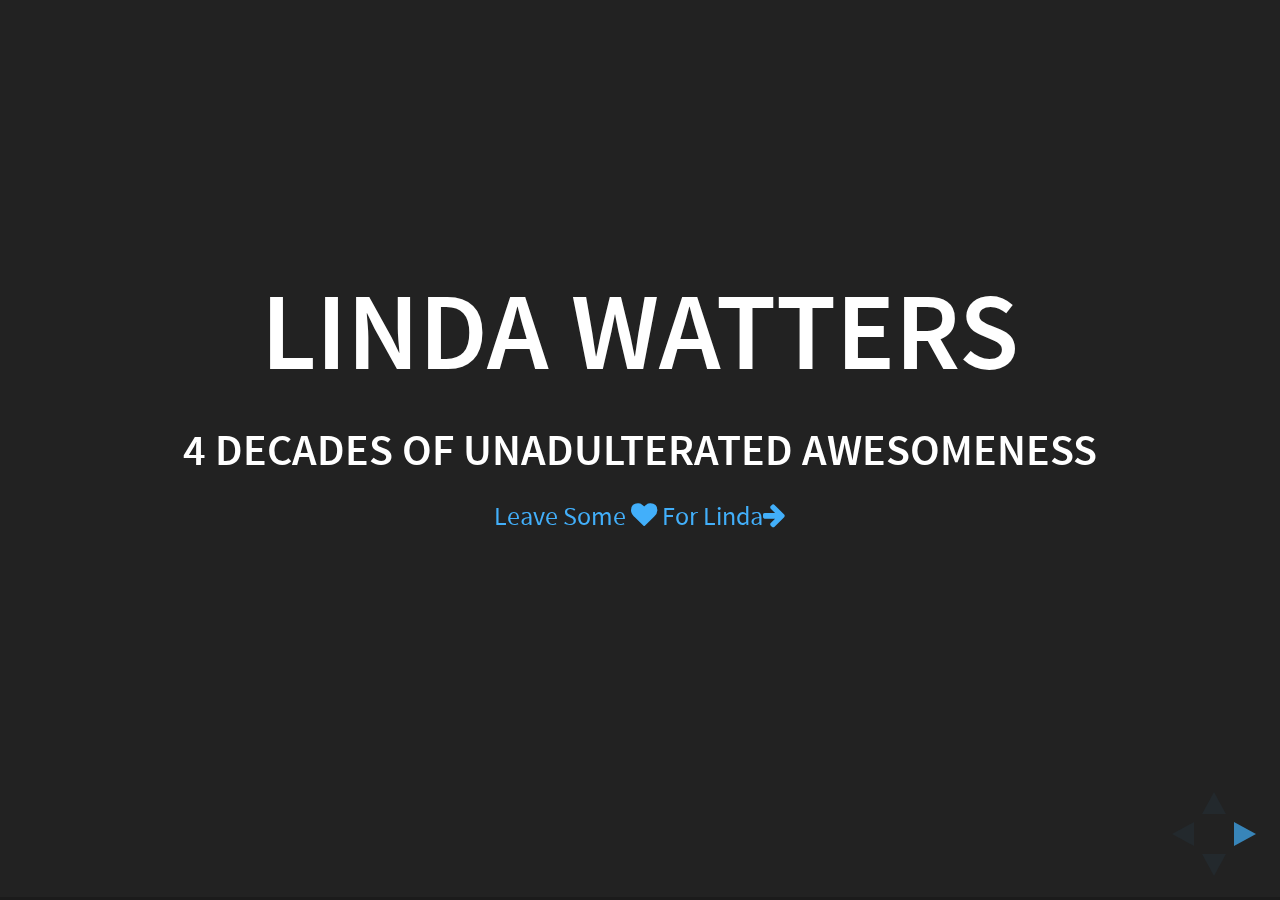
==== commit 7c7435a5: "Testing first few changes." ====
--- a/index.html
+++ b/index.html
@@ -4,7 +4,7 @@
 	<head>
 		<meta charset="utf-8">
 
-		<title>reveal.js – The HTML Presentation Framework</title>
+		<title>Linda Watters is a Total Badass</title>
 
 		<meta name="description" content="A framework for easily creating beautiful presentations using HTML">
 		<meta name="author" content="Hakim El Hattab">
@@ -13,6 +13,7 @@
 		<meta name="apple-mobile-web-app-status-bar-style" content="black-translucent">
 
 		<meta name="viewport" content="width=device-width, initial-scale=1.0, maximum-scale=1.0, user-scalable=no, minimal-ui">
+		<link rel="stylesheet" href="https://maxcdn.bootstrapcdn.com/font-awesome/4.5.0/css/font-awesome.min.css">
 
 		<link rel="stylesheet" href="css/reveal.css">
 		<link rel="stylesheet" href="css/theme/black.css" id="theme">
@@ -41,10 +42,10 @@
 			<!-- Any section element inside of this container is displayed as a slide -->
 			<div class="slides">
 				<section>
-					<h1>Reveal.js</h1>
-					<h3>The HTML Presentation Framework</h3>
-					<p>
-						<small>Created by <a href="http://hakim.se">Hakim El Hattab</a> / <a href="http://twitter.com/hakimel">@hakimel</a></small>
+					<h1>Linda Watters</h1>
+					<h4>4 Decades of Unadulterated Awesomeness</h4>
+					<p>
+						<small><a href="/leavesomelove/index.html">Leave Some <i class="fa fa-heart"></i> For Linda<i class="fa fa-arrow-right"></i></a></small>
 					</p>
 				</section>
 
--- a/css/reveal.css
+++ b/css/reveal.css
@@ -59,8 +59,8 @@
 .reveal .slides section .fragment {
   opacity: 0;
   visibility: hidden;
-  -webkit-transition: all 0.2s ease;
-          transition: all 0.2s ease; }
+  -webkit-transition: all .2s ease;
+          transition: all .2s ease; }
   .reveal .slides section .fragment.visible {
     opacity: 1;
     visibility: visible; }
@@ -70,7 +70,6 @@
   visibility: visible; }
   .reveal .slides section .fragment.grow.visible {
     -webkit-transform: scale(1.3);
-        -ms-transform: scale(1.3);
             transform: scale(1.3); }
 
 .reveal .slides section .fragment.shrink {
@@ -78,16 +77,13 @@
   visibility: visible; }
   .reveal .slides section .fragment.shrink.visible {
     -webkit-transform: scale(0.7);
-        -ms-transform: scale(0.7);
             transform: scale(0.7); }
 
 .reveal .slides section .fragment.zoom-in {
   -webkit-transform: scale(0.1);
-      -ms-transform: scale(0.1);
           transform: scale(0.1); }
   .reveal .slides section .fragment.zoom-in.visible {
     -webkit-transform: none;
-        -ms-transform: none;
             transform: none; }
 
 .reveal .slides section .fragment.fade-out {
@@ -190,7 +186,6 @@
   background-color: transparent;
   border: 12px solid transparent;
   -webkit-transform: scale(0.9999);
-      -ms-transform: scale(0.9999);
           transform: scale(0.9999);
   -webkit-transition: all 0.2s ease;
           transition: all 0.2s ease;
@@ -327,7 +322,6 @@
   -webkit-transform-style: preserve-3d;
           transform-style: preserve-3d;
   -webkit-transition: -webkit-transform-origin 800ms cubic-bezier(0.26, 0.86, 0.44, 0.985), -webkit-transform 800ms cubic-bezier(0.26, 0.86, 0.44, 0.985), visibility 800ms cubic-bezier(0.26, 0.86, 0.44, 0.985), opacity 800ms cubic-bezier(0.26, 0.86, 0.44, 0.985);
-          transition: -ms-transform-origin 800ms cubic-bezier(0.26, 0.86, 0.44, 0.985), transform 800ms cubic-bezier(0.26, 0.86, 0.44, 0.985), visibility 800ms cubic-bezier(0.26, 0.86, 0.44, 0.985), opacity 800ms cubic-bezier(0.26, 0.86, 0.44, 0.985);
           transition: transform-origin 800ms cubic-bezier(0.26, 0.86, 0.44, 0.985), transform 800ms cubic-bezier(0.26, 0.86, 0.44, 0.985), visibility 800ms cubic-bezier(0.26, 0.86, 0.44, 0.985), opacity 800ms cubic-bezier(0.26, 0.86, 0.44, 0.985); }
 
 /* Global transition speed settings */
@@ -395,28 +389,24 @@
 .reveal .slides > section[data-transition~=slide-out].past,
 .reveal.slide .slides > section:not([data-transition]).past {
   -webkit-transform: translate(-150%, 0);
-      -ms-transform: translate(-150%, 0);
           transform: translate(-150%, 0); }
 
 .reveal .slides > section[data-transition=slide].future,
 .reveal .slides > section[data-transition~=slide-in].future,
 .reveal.slide .slides > section:not([data-transition]).future {
   -webkit-transform: translate(150%, 0);
-      -ms-transform: translate(150%, 0);
           transform: translate(150%, 0); }
 
 .reveal .slides > section > section[data-transition=slide].past,
 .reveal .slides > section > section[data-transition~=slide-out].past,
 .reveal.slide .slides > section > section:not([data-transition]).past {
   -webkit-transform: translate(0, -150%);
-      -ms-transform: translate(0, -150%);
           transform: translate(0, -150%); }
 
 .reveal .slides > section > section[data-transition=slide].future,
 .reveal .slides > section > section[data-transition~=slide-in].future,
 .reveal.slide .slides > section > section:not([data-transition]).future {
   -webkit-transform: translate(0, 150%);
-      -ms-transform: translate(0, 150%);
           transform: translate(0, 150%); }
 
 .reveal.linear section {
@@ -427,28 +417,24 @@
 .reveal .slides > section[data-transition~=linear-out].past,
 .reveal.linear .slides > section:not([data-transition]).past {
   -webkit-transform: translate(-150%, 0);
-      -ms-transform: translate(-150%, 0);
           transform: translate(-150%, 0); }
 
 .reveal .slides > section[data-transition=linear].future,
 .reveal .slides > section[data-transition~=linear-in].future,
 .reveal.linear .slides > section:not([data-transition]).future {
   -webkit-transform: translate(150%, 0);
-      -ms-transform: translate(150%, 0);
           transform: translate(150%, 0); }
 
 .reveal .slides > section > section[data-transition=linear].past,
 .reveal .slides > section > section[data-transition~=linear-out].past,
 .reveal.linear .slides > section > section:not([data-transition]).past {
   -webkit-transform: translate(0, -150%);
-      -ms-transform: translate(0, -150%);
           transform: translate(0, -150%); }
 
 .reveal .slides > section > section[data-transition=linear].future,
 .reveal .slides > section > section[data-transition~=linear-in].future,
 .reveal.linear .slides > section > section:not([data-transition]).future {
   -webkit-transform: translate(0, 150%);
-      -ms-transform: translate(0, 150%);
           transform: translate(0, 150%); }
 
 /*********************************************
@@ -543,7 +529,6 @@
 .reveal.zoom .slides > section:not([data-transition]).past {
   visibility: hidden;
   -webkit-transform: scale(16);
-      -ms-transform: scale(16);
           transform: scale(16); }
 
 .reveal .slides > section[data-transition=zoom].future,
@@ -551,21 +536,18 @@
 .reveal.zoom .slides > section:not([data-transition]).future {
   visibility: hidden;
   -webkit-transform: scale(0.2);
-      -ms-transform: scale(0.2);
           transform: scale(0.2); }
 
 .reveal .slides > section > section[data-transition=zoom].past,
 .reveal .slides > section > section[data-transition~=zoom-out].past,
 .reveal.zoom .slides > section > section:not([data-transition]).past {
   -webkit-transform: translate(0, -150%);
-      -ms-transform: translate(0, -150%);
           transform: translate(0, -150%); }
 
 .reveal .slides > section > section[data-transition=zoom].future,
 .reveal .slides > section > section[data-transition~=zoom-in].future,
 .reveal.zoom .slides > section > section:not([data-transition]).future {
   -webkit-transform: translate(0, 150%);
-      -ms-transform: translate(0, 150%);
           transform: translate(0, 150%); }
 
 /*********************************************
@@ -619,28 +601,24 @@
 
 .reveal.cube .slides > section.past {
   -webkit-transform-origin: 100% 0%;
-      -ms-transform-origin: 100% 0%;
           transform-origin: 100% 0%;
   -webkit-transform: translate3d(-100%, 0, 0) rotateY(-90deg);
           transform: translate3d(-100%, 0, 0) rotateY(-90deg); }
 
 .reveal.cube .slides > section.future {
   -webkit-transform-origin: 0% 0%;
-      -ms-transform-origin: 0% 0%;
           transform-origin: 0% 0%;
   -webkit-transform: translate3d(100%, 0, 0) rotateY(90deg);
           transform: translate3d(100%, 0, 0) rotateY(90deg); }
 
 .reveal.cube .slides > section > section.past {
   -webkit-transform-origin: 0% 100%;
-      -ms-transform-origin: 0% 100%;
           transform-origin: 0% 100%;
   -webkit-transform: translate3d(0, -100%, 0) rotateX(90deg);
           transform: translate3d(0, -100%, 0) rotateX(90deg); }
 
 .reveal.cube .slides > section > section.future {
   -webkit-transform-origin: 0% 0%;
-      -ms-transform-origin: 0% 0%;
           transform-origin: 0% 0%;
   -webkit-transform: translate3d(0, 100%, 0) rotateX(-90deg);
           transform: translate3d(0, 100%, 0) rotateX(-90deg); }
@@ -694,28 +672,24 @@
 
 .reveal.page .slides > section.past {
   -webkit-transform-origin: 0% 0%;
-      -ms-transform-origin: 0% 0%;
           transform-origin: 0% 0%;
   -webkit-transform: translate3d(-40%, 0, 0) rotateY(-80deg);
           transform: translate3d(-40%, 0, 0) rotateY(-80deg); }
 
 .reveal.page .slides > section.future {
   -webkit-transform-origin: 100% 0%;
-      -ms-transform-origin: 100% 0%;
           transform-origin: 100% 0%;
   -webkit-transform: translate3d(0, 0, 0);
           transform: translate3d(0, 0, 0); }
 
 .reveal.page .slides > section > section.past {
   -webkit-transform-origin: 0% 0%;
-      -ms-transform-origin: 0% 0%;
           transform-origin: 0% 0%;
   -webkit-transform: translate3d(0, -40%, 0) rotateX(80deg);
           transform: translate3d(0, -40%, 0) rotateX(80deg); }
 
 .reveal.page .slides > section > section.future {
   -webkit-transform-origin: 0% 100%;
-      -ms-transform-origin: 0% 100%;
           transform-origin: 0% 100%;
   -webkit-transform: translate3d(0, 0, 0);
           transform: translate3d(0, 0, 0); }
@@ -727,7 +701,6 @@
 .reveal.fade .slides section:not([data-transition]),
 .reveal.fade .slides > section > section:not([data-transition]) {
   -webkit-transform: none;
-      -ms-transform: none;
           transform: none;
   -webkit-transition: opacity 0.5s;
           transition: opacity 0.5s; }
@@ -743,7 +716,6 @@
 .reveal .slides section[data-transition=none],
 .reveal.none .slides section:not([data-transition]) {
   -webkit-transform: none;
-      -ms-transform: none;
           transform: none;
   -webkit-transition: none;
           transition: none; }
@@ -797,7 +769,6 @@
   left: -50%;
   margin: 70px 0;
   -webkit-transform: none;
-      -ms-transform: none;
           transform: none; }
 
 .no-transforms .reveal .slides section section {
@@ -871,25 +842,21 @@
 .reveal[data-background-transition=slide] > .backgrounds .slide-background.past,
 .reveal > .backgrounds .slide-background.past[data-background-transition=slide] {
   -webkit-transform: translate(-100%, 0);
-      -ms-transform: translate(-100%, 0);
           transform: translate(-100%, 0); }
 
 .reveal[data-background-transition=slide] > .backgrounds .slide-background.future,
 .reveal > .backgrounds .slide-background.future[data-background-transition=slide] {
   -webkit-transform: translate(100%, 0);
-      -ms-transform: translate(100%, 0);
           transform: translate(100%, 0); }
 
 .reveal[data-background-transition=slide] > .backgrounds .slide-background > .slide-background.past,
 .reveal > .backgrounds .slide-background > .slide-background.past[data-background-transition=slide] {
   -webkit-transform: translate(0, -100%);
-      -ms-transform: translate(0, -100%);
           transform: translate(0, -100%); }
 
 .reveal[data-background-transition=slide] > .backgrounds .slide-background > .slide-background.future,
 .reveal > .backgrounds .slide-background > .slide-background.future[data-background-transition=slide] {
   -webkit-transform: translate(0, 100%);
-      -ms-transform: translate(0, 100%);
           transform: translate(0, 100%); }
 
 /* Convex */
@@ -953,7 +920,6 @@
   opacity: 0;
   visibility: hidden;
   -webkit-transform: scale(16);
-      -ms-transform: scale(16);
           transform: scale(16); }
 
 .reveal[data-background-transition=zoom] > .backgrounds .slide-background.future,
@@ -961,7 +927,6 @@
   opacity: 0;
   visibility: hidden;
   -webkit-transform: scale(0.2);
-      -ms-transform: scale(0.2);
           transform: scale(0.2); }
 
 .reveal[data-background-transition=zoom] > .backgrounds .slide-background > .slide-background.past,
@@ -969,7 +934,6 @@
   opacity: 0;
   visibility: hidden;
   -webkit-transform: scale(16);
-      -ms-transform: scale(16);
           transform: scale(16); }
 
 .reveal[data-background-transition=zoom] > .backgrounds .slide-background > .slide-background.future,
@@ -977,7 +941,6 @@
   opacity: 0;
   visibility: hidden;
   -webkit-transform: scale(0.2);
-      -ms-transform: scale(0.2);
           transform: scale(0.2); }
 
 /* Global transition speed settings */
@@ -1180,7 +1143,6 @@
   opacity: 0;
   visibility: hidden;
   -webkit-transform: scale(0.2);
-      -ms-transform: scale(0.2);
           transform: scale(0.2); }
 
 .reveal .overlay.overlay-help .viewport {
@@ -1254,7 +1216,6 @@
   -webkit-transition: all 400ms ease;
           transition: all 400ms ease;
   -webkit-transform-origin: 50% 0%;
-      -ms-transform-origin: 50% 0%;
           transform-origin: 50% 0%;
   -webkit-transform-style: preserve-3d;
           transform-style: preserve-3d;
@@ -1276,7 +1237,6 @@
   -webkit-backface-visibility: hidden;
           backface-visibility: hidden;
   -webkit-transform-origin: 50% 0%;
-      -ms-transform-origin: 50% 0%;
           transform-origin: 50% 0%;
   -webkit-transform: translate3d(0px, 110%, 0px) rotateX(-90deg);
           transform: translate3d(0px, 110%, 0px) rotateX(-90deg); }
--- a/css/theme/black.css
+++ b/css/theme/black.css
@@ -206,9 +206,9 @@
 .reveal a {
   color: #42affa;
   text-decoration: none;
-  -webkit-transition: color 0.15s ease;
-  -moz-transition: color 0.15s ease;
-  transition: color 0.15s ease; }
+  -webkit-transition: color .15s ease;
+  -moz-transition: color .15s ease;
+  transition: color .15s ease; }
 
 .reveal a:hover {
   color: #8dcffc;
@@ -233,9 +233,9 @@
   box-shadow: none; }
 
 .reveal a img {
-  -webkit-transition: all 0.15s linear;
-  -moz-transition: all 0.15s linear;
-  transition: all 0.15s linear; }
+  -webkit-transition: all .15s linear;
+  -moz-transition: all .15s linear;
+  transition: all .15s linear; }
 
 .reveal a:hover img {
   background: rgba(255, 255, 255, 0.2);
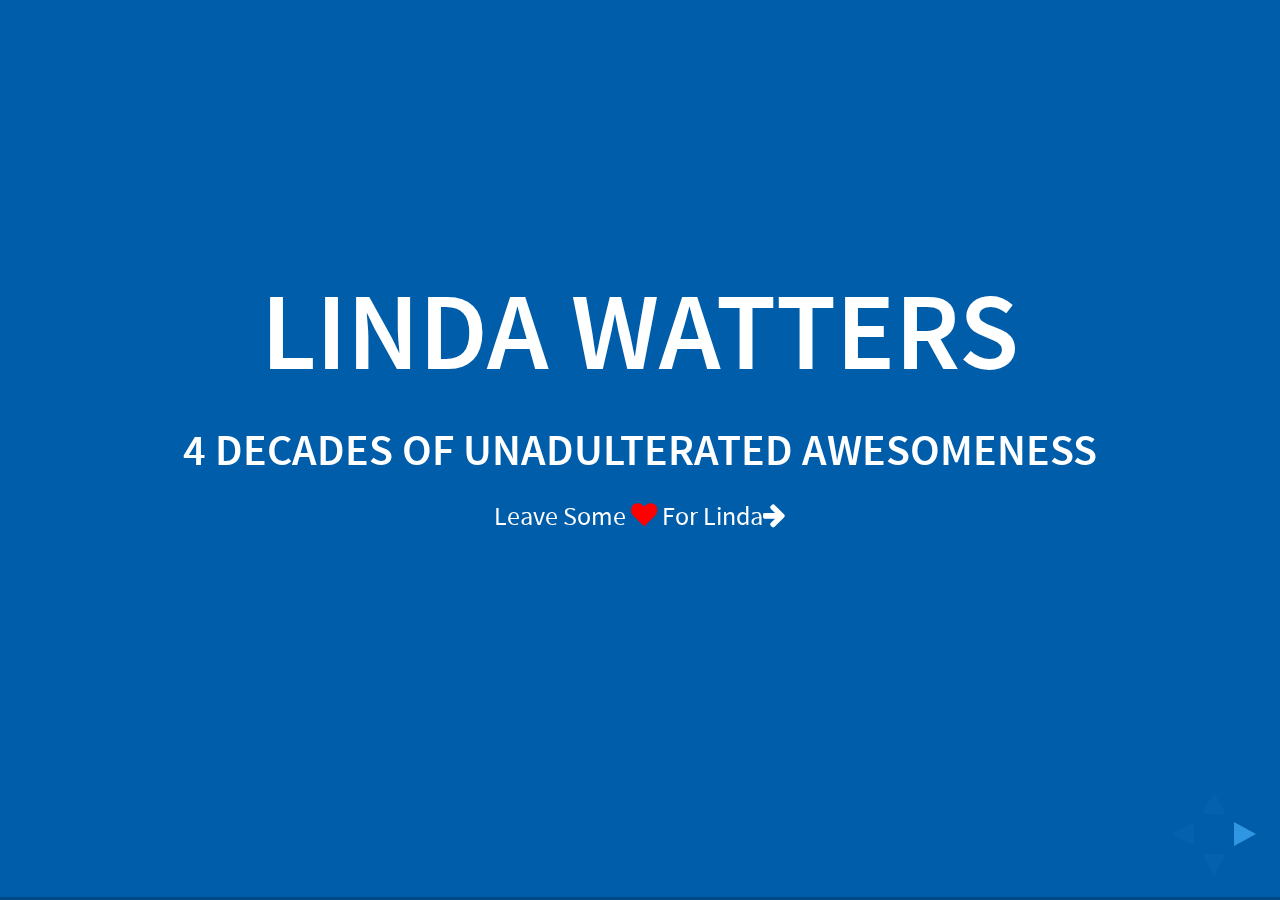
==== commit 0f3adccb: "Changes to Disqus page" ====
--- a/index.html
+++ b/index.html
@@ -15,8 +15,8 @@
 		<meta name="viewport" content="width=device-width, initial-scale=1.0, maximum-scale=1.0, user-scalable=no, minimal-ui">
 		<link rel="stylesheet" href="https://maxcdn.bootstrapcdn.com/font-awesome/4.5.0/css/font-awesome.min.css">
 
-		<link rel="stylesheet" href="css/reveal.css">
-		<link rel="stylesheet" href="css/theme/black.css" id="theme">
+		<link rel="stylesheet" href="css/reveal.min.css">
+		<link rel="stylesheet" href="css/theme/custom.css" id="theme">
 
 		<!-- Code syntax highlighting -->
 		<link rel="stylesheet" href="lib/css/zenburn.css">
@@ -35,7 +35,7 @@
 		<![endif]-->
 	</head>
 
-	<body>
+	<body id="linda-slideshow">
 
 		<div class="reveal">
 
@@ -45,14 +45,14 @@
 					<h1>Linda Watters</h1>
 					<h4>4 Decades of Unadulterated Awesomeness</h4>
 					<p>
-						<small><a href="/leavesomelove/index.html">Leave Some <i class="fa fa-heart"></i> For Linda<i class="fa fa-arrow-right"></i></a></small>
-					</p>
-				</section>
-
-				<section>
-					<h2>Hello There</h2>
-					<p>
-						reveal.js enables you to create beautiful interactive slide decks using HTML. This presentation will show you examples of what it can do.
+						<small><a href="/leavesomelove/index.html">Leave Some <i class="fa fa-heart" style="color:red;"></i> For Linda<i class="fa fa-arrow-right"></i></a></small>
+					</p>
+				</section>
+
+				<section>
+					<h2>40 Years in UAL Time</h2>
+					<p>
+						Let's Take a Look at How Things Have Changed Since Linda Started in October 1975
 					</p>
 				</section>
 
--- a/css/theme/custom.css
+++ b/css/theme/custom.css
@@ -0,0 +1,286 @@
+/**
+ * Black theme for reveal.js. This is the opposite of the 'white' theme.
+ *
+ * Copyright (C) 2015 Hakim El Hattab, http://hakim.se
+ */
+@import url(../../lib/font/source-sans-pro/source-sans-pro.css);
+section.has-light-background, section.has-light-background h1, section.has-light-background h2, section.has-light-background h3, section.has-light-background h4, section.has-light-background h5, section.has-light-background h6 {
+  color: #222; }
+
+/*********************************************
+ * GLOBAL STYLES
+ *********************************************/
+body {
+  background: #005daa;
+  background-color: #005daa; }
+
+.reveal {
+  font-family: "Source Sans Pro", Helvetica, sans-serif;
+  font-size: 38px;
+  font-weight: normal;
+  color: #fff; }
+
+::selection {
+  color: #fff;
+  background: #bee4fd;
+  text-shadow: none; }
+
+.reveal .slides > section,
+.reveal .slides > section > section {
+  line-height: 1.3;
+  font-weight: inherit; }
+
+/*********************************************
+ * HEADERS
+ *********************************************/
+.reveal h1,
+.reveal h2,
+.reveal h3,
+.reveal h4,
+.reveal h5,
+.reveal h6 {
+  margin: 0 0 20px 0;
+  color: #fff;
+  font-family: "Source Sans Pro", Helvetica, sans-serif;
+  font-weight: 600;
+  line-height: 1.2;
+  letter-spacing: normal;
+  text-transform: uppercase;
+  text-shadow: none;
+  word-wrap: break-word; }
+
+.reveal h1 {
+  font-size: 2.5em; }
+
+.reveal h2 {
+  font-size: 1.6em; }
+
+.reveal h3 {
+  font-size: 1.3em; }
+
+.reveal h4 {
+  font-size: 1em; }
+
+.reveal h1 {
+  text-shadow: none; }
+
+/*********************************************
+ * OTHER
+ *********************************************/
+.reveal p {
+  margin: 20px 0;
+  line-height: 1.3; }
+
+/* Ensure certain elements are never larger than the slide itself */
+.reveal img,
+.reveal video,
+.reveal iframe {
+  max-width: 95%;
+  max-height: 95%; }
+
+.reveal strong,
+.reveal b {
+  font-weight: bold; }
+
+.reveal em {
+  font-style: italic; }
+
+.reveal ol,
+.reveal dl,
+.reveal ul {
+  display: inline-block;
+  text-align: left;
+  margin: 0 0 0 1em; }
+
+.reveal ol {
+  list-style-type: decimal; }
+
+.reveal ul {
+  list-style-type: disc; }
+
+.reveal ul ul {
+  list-style-type: square; }
+
+.reveal ul ul ul {
+  list-style-type: circle; }
+
+.reveal ul ul,
+.reveal ul ol,
+.reveal ol ol,
+.reveal ol ul {
+  display: block;
+  margin-left: 40px; }
+
+.reveal dt {
+  font-weight: bold; }
+
+.reveal dd {
+  margin-left: 40px; }
+
+.reveal q,
+.reveal blockquote {
+  quotes: none; }
+
+.reveal blockquote {
+  display: block;
+  position: relative;
+  width: 70%;
+  margin: 20px auto;
+  padding: 5px;
+  font-style: italic;
+  background: rgba(255, 255, 255, 0.05);
+  box-shadow: 0px 0px 2px rgba(0, 0, 0, 0.2); }
+
+.reveal blockquote p:first-child,
+.reveal blockquote p:last-child {
+  display: inline-block; }
+
+.reveal q {
+  font-style: italic; }
+
+.reveal pre {
+  display: block;
+  position: relative;
+  width: 90%;
+  margin: 20px auto;
+  text-align: left;
+  font-size: 0.55em;
+  font-family: monospace;
+  line-height: 1.2em;
+  word-wrap: break-word;
+  box-shadow: 0px 0px 6px rgba(0, 0, 0, 0.3); }
+
+.reveal code {
+  font-family: monospace; }
+
+.reveal pre code {
+  display: block;
+  padding: 5px;
+  overflow: auto;
+  max-height: 400px;
+  word-wrap: normal; }
+
+.reveal table {
+  margin: auto;
+  border-collapse: collapse;
+  border-spacing: 0; }
+
+.reveal table th {
+  font-weight: bold; }
+
+.reveal table th,
+.reveal table td {
+  text-align: left;
+  padding: 0.2em 0.5em 0.2em 0.5em;
+  border-bottom: 1px solid; }
+
+.reveal table th[align="center"],
+.reveal table td[align="center"] {
+  text-align: center; }
+
+.reveal table th[align="right"],
+.reveal table td[align="right"] {
+  text-align: right; }
+
+.reveal table tr:last-child td {
+  border-bottom: none; }
+
+.reveal sup {
+  vertical-align: super; }
+
+.reveal sub {
+  vertical-align: sub; }
+
+.reveal small {
+  display: inline-block;
+  font-size: 0.6em;
+  line-height: 1.2em;
+  vertical-align: top; }
+
+.reveal small * {
+  vertical-align: top; }
+
+/*********************************************
+ * LINKS
+ *********************************************/
+.reveal a {
+  color: #ffffff;
+  text-decoration: none;
+  -webkit-transition: color .15s ease;
+  -moz-transition: color .15s ease;
+  transition: color .15s ease; }
+
+.reveal a:hover {
+  color: #8dcffc;
+  text-shadow: none;
+  border: none; }
+
+.reveal .roll span:after {
+  color: #fff;
+  background: #068de9; }
+
+/*********************************************
+ * IMAGES
+ *********************************************/
+.reveal section img {
+  margin: 15px 0px;
+  background: rgba(255, 255, 255, 0.12);
+  border: 4px solid #fff;
+  box-shadow: 0 0 10px rgba(0, 0, 0, 0.15); }
+
+.reveal section img.plain {
+  border: 0;
+  box-shadow: none; }
+
+.reveal a img {
+  -webkit-transition: all .15s linear;
+  -moz-transition: all .15s linear;
+  transition: all .15s linear; }
+
+.reveal a:hover img {
+  background: rgba(255, 255, 255, 0.2);
+  border-color: #42affa;
+  box-shadow: 0 0 20px rgba(0, 0, 0, 0.55); }
+
+/*********************************************
+ * NAVIGATION CONTROLS
+ *********************************************/
+.reveal .controls .navigate-left,
+.reveal .controls .navigate-left.enabled {
+  border-right-color: #42affa; }
+
+.reveal .controls .navigate-right,
+.reveal .controls .navigate-right.enabled {
+  border-left-color: #42affa; }
+
+.reveal .controls .navigate-up,
+.reveal .controls .navigate-up.enabled {
+  border-bottom-color: #42affa; }
+
+.reveal .controls .navigate-down,
+.reveal .controls .navigate-down.enabled {
+  border-top-color: #42affa; }
+
+.reveal .controls .navigate-left.enabled:hover {
+  border-right-color: #8dcffc; }
+
+.reveal .controls .navigate-right.enabled:hover {
+  border-left-color: #8dcffc; }
+
+.reveal .controls .navigate-up.enabled:hover {
+  border-bottom-color: #8dcffc; }
+
+.reveal .controls .navigate-down.enabled:hover {
+  border-top-color: #8dcffc; }
+
+/*********************************************
+ * PROGRESS BAR
+ *********************************************/
+.reveal .progress {
+  background: rgba(0, 0, 0, 0.2); }
+
+.reveal .progress span {
+  background: #42affa;
+  -webkit-transition: width 800ms cubic-bezier(0.26, 0.86, 0.44, 0.985);
+  -moz-transition: width 800ms cubic-bezier(0.26, 0.86, 0.44, 0.985);
+  transition: width 800ms cubic-bezier(0.26, 0.86, 0.44, 0.985); }
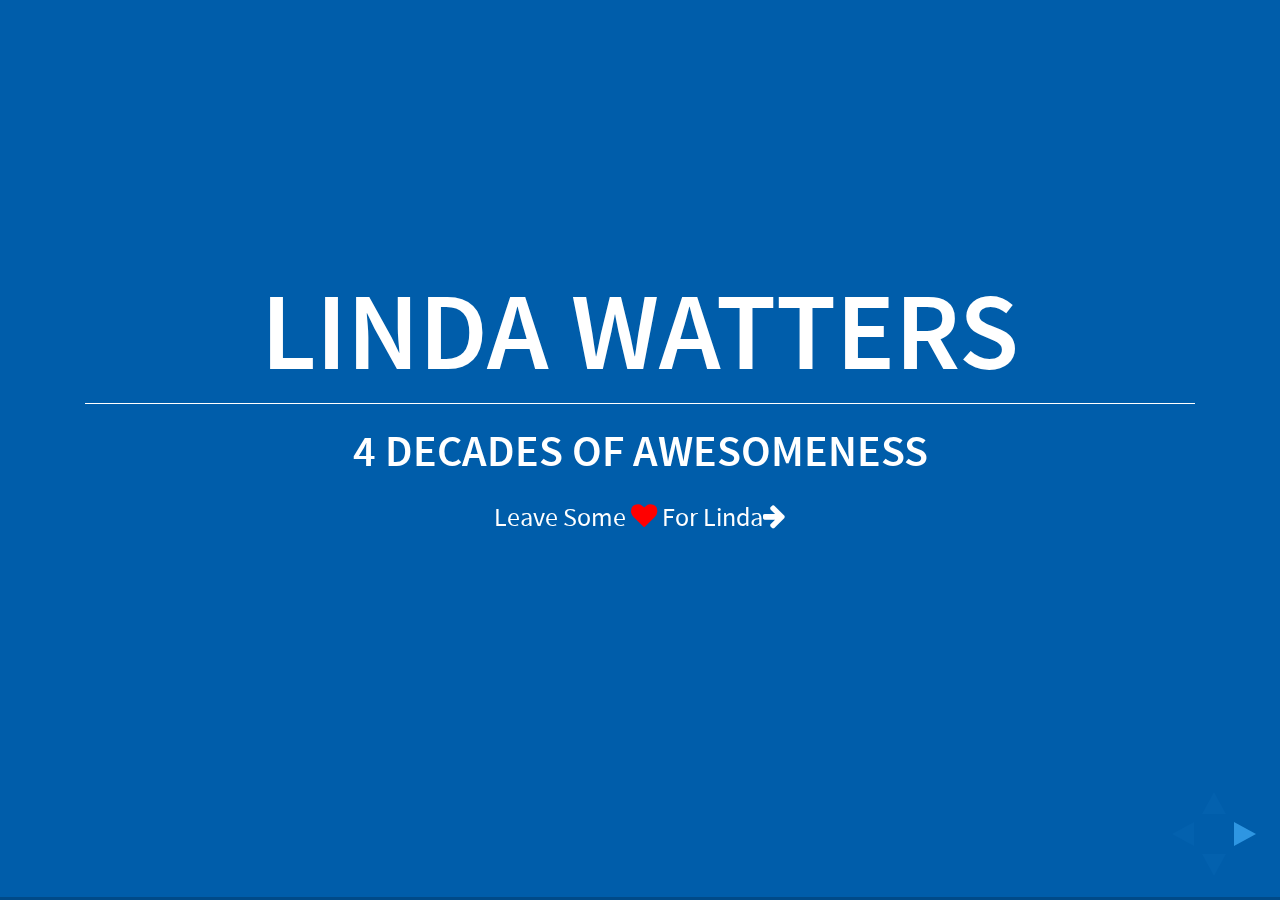
==== commit 8130f0dd: "First content commit" ====
--- a/index.html
+++ b/index.html
@@ -1,231 +1,239 @@
 <!doctype html>
 <html lang="en">
 
-	<head>
-		<meta charset="utf-8">
-
-		<title>Linda Watters is a Total Badass</title>
-
-		<meta name="description" content="A framework for easily creating beautiful presentations using HTML">
-		<meta name="author" content="Hakim El Hattab">
-
-		<meta name="apple-mobile-web-app-capable" content="yes">
-		<meta name="apple-mobile-web-app-status-bar-style" content="black-translucent">
-
-		<meta name="viewport" content="width=device-width, initial-scale=1.0, maximum-scale=1.0, user-scalable=no, minimal-ui">
-		<link rel="stylesheet" href="https://maxcdn.bootstrapcdn.com/font-awesome/4.5.0/css/font-awesome.min.css">
-
-		<link rel="stylesheet" href="css/reveal.min.css">
-		<link rel="stylesheet" href="css/theme/custom.css" id="theme">
-
-		<!-- Code syntax highlighting -->
-		<link rel="stylesheet" href="lib/css/zenburn.css">
-
-		<!-- Printing and PDF exports -->
-		<script>
-			var link = document.createElement( 'link' );
-			link.rel = 'stylesheet';
-			link.type = 'text/css';
-			link.href = window.location.search.match( /print-pdf/gi ) ? 'css/print/pdf.css' : 'css/print/paper.css';
-			document.getElementsByTagName( 'head' )[0].appendChild( link );
-		</script>
-
-		<!--[if lt IE 9]>
+<head>
+  <meta charset="utf-8">
+  <title>Linda Watters Will Be Missed</title>
+  <meta name="description" content="A framework for easily creating beautiful presentations using HTML">
+  <meta name="author" content="Hakim El Hattab">
+  <meta name="apple-mobile-web-app-capable" content="yes">
+  <meta name="apple-mobile-web-app-status-bar-style" content="black-translucent">
+  <meta name="viewport" content="width=device-width, initial-scale=1.0, maximum-scale=1.0, user-scalable=no, minimal-ui">
+  <link rel="stylesheet" href="https://maxcdn.bootstrapcdn.com/font-awesome/4.5.0/css/font-awesome.min.css">
+  <link rel="stylesheet" href="css/reveal.min.css">
+  <link rel="stylesheet" href="css/theme/custom.css" id="theme">
+  <!-- Code syntax highlighting -->
+  <link rel="stylesheet" href="lib/css/zenburn.css">
+  <!-- Printing and PDF exports -->
+  <script>
+  var link = document.createElement('link');
+  link.rel = 'stylesheet';
+  link.type = 'text/css';
+  link.href = window.location.search.match(/print-pdf/gi) ? 'css/print/pdf.css' : 'css/print/paper.css';
+  document.getElementsByTagName('head')[0].appendChild(link);
+  </script>
+  <!--[if lt IE 9]>
 		<script src="lib/js/html5shiv.js"></script>
 		<![endif]-->
-	</head>
-
-	<body id="linda-slideshow">
-
-		<div class="reveal">
-
-			<!-- Any section element inside of this container is displayed as a slide -->
-			<div class="slides">
-				<section>
-					<h1>Linda Watters</h1>
-					<h4>4 Decades of Unadulterated Awesomeness</h4>
-					<p>
-						<small><a href="/leavesomelove/index.html">Leave Some <i class="fa fa-heart" style="color:red;"></i> For Linda<i class="fa fa-arrow-right"></i></a></small>
-					</p>
-				</section>
-
-				<section>
-					<h2>40 Years in UAL Time</h2>
-					<p>
-						Let's Take a Look at How Things Have Changed Since Linda Started in October 1975
-					</p>
-				</section>
-
-				<!-- Example of nested vertical slides -->
-				<section>
-					<section>
-						<h2>Vertical Slides</h2>
-						<p>Slides can be nested inside of each other.</p>
-						<p>Use the <em>Space</em> key to navigate through all slides.</p>
-						<br>
-						<a href="#" class="navigate-down">
-							<img width="178" height="238" data-src="https://s3.amazonaws.com/hakim-static/reveal-js/arrow.png" alt="Down arrow">
-						</a>
-					</section>
-					<section>
-						<h2>Basement Level 1</h2>
-						<p>Nested slides are useful for adding additional detail underneath a high level horizontal slide.</p>
-					</section>
-					<section>
-						<h2>Basement Level 2</h2>
-						<p>That's it, time to go back up.</p>
-						<br>
-						<a href="#/2">
-							<img width="178" height="238" data-src="https://s3.amazonaws.com/hakim-static/reveal-js/arrow.png" alt="Up arrow" style="transform: rotate(180deg); -webkit-transform: rotate(180deg);">
-						</a>
-					</section>
-				</section>
-
-				<section>
-					<h2>Slides</h2>
-					<p>
-						Not a coder? Not a problem. There's a fully-featured visual editor for authoring these, try it out at <a href="http://slides.com" target="_blank">http://slides.com</a>.
-					</p>
-				</section>
-
-				<section>
-					<h2>Point of View</h2>
-					<p>
-						Press <strong>ESC</strong> to enter the slide overview.
-					</p>
-					<p>
-						Hold down alt and click on any element to zoom in on it using <a href="http://lab.hakim.se/zoom-js">zoom.js</a>. Alt + click anywhere to zoom back out.
-					</p>
-				</section>
-
-				<section>
-					<h2>Touch Optimized</h2>
-					<p>
-						Presentations look great on touch devices, like mobile phones and tablets. Simply swipe through your slides.
-					</p>
-				</section>
-
-				<section data-markdown>
-					<script type="text/template">
-						## Markdown support
-
-						Write content using inline or external Markdown.
-						Instructions and more info available in the [readme](https://github.com/hakimel/reveal.js#markdown).
-
-						```
-						<section data-markdown>
-						  ## Markdown support
-
-						  Write content using inline or external Markdown.
-						  Instructions and more info available in the [readme](https://github.com/hakimel/reveal.js#markdown).
-						</section>
-						```
-					</script>
-				</section>
-
-				<section>
-					<section id="fragments">
-						<h2>Fragments</h2>
-						<p>Hit the next arrow...</p>
-						<p class="fragment">... to step through ...</p>
-						<p><span class="fragment">... a</span> <span class="fragment">fragmented</span> <span class="fragment">slide.</span></p>
-
-						<aside class="notes">
-							This slide has fragments which are also stepped through in the notes window.
-						</aside>
-					</section>
-					<section>
-						<h2>Fragment Styles</h2>
-						<p>There's different types of fragments, like:</p>
-						<p class="fragment grow">grow</p>
-						<p class="fragment shrink">shrink</p>
-						<p class="fragment fade-out">fade-out</p>
-						<p class="fragment current-visible">current-visible</p>
-						<p class="fragment highlight-red">highlight-red</p>
-						<p class="fragment highlight-blue">highlight-blue</p>
-					</section>
-				</section>
-
-				<section id="transitions">
-					<h2>Transition Styles</h2>
-					<p>
-						You can select from different transitions, like: <br>
-						<a href="?transition=none#/transitions">None</a> -
-						<a href="?transition=fade#/transitions">Fade</a> -
-						<a href="?transition=slide#/transitions">Slide</a> -
-						<a href="?transition=convex#/transitions">Convex</a> -
-						<a href="?transition=concave#/transitions">Concave</a> -
-						<a href="?transition=zoom#/transitions">Zoom</a>
-					</p>
-				</section>
-
-				<section id="themes">
-					<h2>Themes</h2>
-					<p>
-						reveal.js comes with a few themes built in: <br>
-						<!-- Hacks to swap themes after the page has loaded. Not flexible and only intended for the reveal.js demo deck. -->
-						<a href="#" onclick="document.getElementById('theme').setAttribute('href','css/theme/black.css'); return false;">Black (default)</a> -
-						<a href="#" onclick="document.getElementById('theme').setAttribute('href','css/theme/white.css'); return false;">White</a> -
-						<a href="#" onclick="document.getElementById('theme').setAttribute('href','css/theme/league.css'); return false;">League</a> -
-						<a href="#" onclick="document.getElementById('theme').setAttribute('href','css/theme/sky.css'); return false;">Sky</a> -
-						<a href="#" onclick="document.getElementById('theme').setAttribute('href','css/theme/beige.css'); return false;">Beige</a> -
-						<a href="#" onclick="document.getElementById('theme').setAttribute('href','css/theme/simple.css'); return false;">Simple</a> <br>
-						<a href="#" onclick="document.getElementById('theme').setAttribute('href','css/theme/serif.css'); return false;">Serif</a> -
-						<a href="#" onclick="document.getElementById('theme').setAttribute('href','css/theme/blood.css'); return false;">Blood</a> -
-						<a href="#" onclick="document.getElementById('theme').setAttribute('href','css/theme/night.css'); return false;">Night</a> -
-						<a href="#" onclick="document.getElementById('theme').setAttribute('href','css/theme/moon.css'); return false;">Moon</a> -
-						<a href="#" onclick="document.getElementById('theme').setAttribute('href','css/theme/solarized.css'); return false;">Solarized</a>
-					</p>
-				</section>
-
-				<section>
-					<section data-background="#dddddd">
-						<h2>Slide Backgrounds</h2>
-						<p>
-							Set <code>data-background="#dddddd"</code> on a slide to change the background color. All CSS color formats are supported.
-						</p>
-						<a href="#" class="navigate-down">
-							<img width="178" height="238" data-src="https://s3.amazonaws.com/hakim-static/reveal-js/arrow.png" alt="Down arrow">
-						</a>
-					</section>
-					<section data-background="https://s3.amazonaws.com/hakim-static/reveal-js/image-placeholder.png">
-						<h2>Image Backgrounds</h2>
-						<pre><code class="hljs">&lt;section data-background="image.png"&gt;</code></pre>
-					</section>
-					<section data-background="https://s3.amazonaws.com/hakim-static/reveal-js/image-placeholder.png" data-background-repeat="repeat" data-background-size="100px">
-						<h2>Tiled Backgrounds</h2>
-						<pre><code class="hljs" style="word-wrap: break-word;">&lt;section data-background="image.png" data-background-repeat="repeat" data-background-size="100px"&gt;</code></pre>
-					</section>
-					<section data-background-video="https://s3.amazonaws.com/static.slid.es/site/homepage/v1/homepage-video-editor.mp4,https://s3.amazonaws.com/static.slid.es/site/homepage/v1/homepage-video-editor.webm" data-background-color="#000000">
-						<div style="background-color: rgba(0, 0, 0, 0.9); color: #fff; padding: 20px;">
-							<h2>Video Backgrounds</h2>
-							<pre><code class="hljs" style="word-wrap: break-word;">&lt;section data-background-video="video.mp4,video.webm"&gt;</code></pre>
-						</div>
-					</section>
-					<section data-background="http://i.giphy.com/90F8aUepslB84.gif">
-						<h2>... and GIFs!</h2>
-					</section>
-				</section>
-
-				<section data-transition="slide" data-background="#4d7e65" data-background-transition="zoom">
-					<h2>Background Transitions</h2>
-					<p>
-						Different background transitions are available via the backgroundTransition option. This one's called "zoom".
-					</p>
-					<pre><code class="hljs">Reveal.configure({ backgroundTransition: 'zoom' })</code></pre>
-				</section>
-
-				<section data-transition="slide" data-background="#b5533c" data-background-transition="zoom">
-					<h2>Background Transitions</h2>
-					<p>
-						You can override background transitions per-slide.
-					</p>
-					<pre><code class="hljs" style="word-wrap: break-word;">&lt;section data-background-transition="zoom"&gt;</code></pre>
-				</section>
-
-				<section>
-					<h2>Pretty Code</h2>
-					<pre><code class="hljs" data-trim contenteditable>
+</head>
+
+<body id="linda-slideshow">
+  <div class="reveal">
+    <!-- Any section element inside of this container is displayed as a slide -->
+    <div class="slides">
+      <section>
+        <h1>Linda Watters</h1>
+        <h4>4 Decades of Awesomeness</h4>
+        <p>
+          <small><a href="/leavesomelove/index.html">Leave Some <i class="fa fa-heart" style="color:red;"></i> For Linda<i class="fa fa-arrow-right"></i></a></small>
+        </p>
+      </section>
+      <section>
+        <section>
+          <h1><i class="fa fa-clock-o"></i> 1975</h1>
+        </section>
+        <section>
+        	<h2>Pinch Hitter</h2>
+        	<img src="images/geraldford.jpg"style="max-width:475px; max-height:475px;">
+        	<h5>"If Abraham Lincoln were alive today, he would roll over in his grave."</h5>
+        </section>
+        <section>
+        	<h2><i class="fa fa-home"></i> <i class="fa fa-money"></i> < $12,000.00 </h2>
+        	<img src="images/twodollarbill.jpg" style="max-width:600px;">
+        	<h5>(OR 6,000 of these, which would be cool because I only have like 3 of them)</h5>
+        </section>
+        <section>
+        	<h2>"I'm Sorry*"</h2>
+        	<img src="images/johndenver.jpg" style="max-width:600px;">
+        	<h6>* But not sorry about this haircut, <em>Ladies</em>.</h6>
+        </section>
+        <section>
+        <h2>"Those Were the Days..."</h2>
+        	<img src="images/allinthefamily.jpg" style="max-width:600px;">
+        </section>
+        <section>
+        	<h2>Facebook</h2>
+        	<img src="images/zuckerberg.jpg" height="431" width="526" alt="">
+        	<h5>"I'm not born yet. Be my friend!" <i class="fa fa-thumbs-up"></i> Likes = 0</h5>
+        </section>
+        <section>
+        <h2>Dad</h2>
+        	<img src="images/dadnew.jpg" style="max-width:600px;">
+        </section>
+        <section>
+        	<img src="images/momdadold.jpg" style="max-width:600px;">
+        </section>
+        <section>
+        	<img src="images/dad_moustache.jpg" height="592" width="717" alt=""style="max-width:600px;">
+        </section>
+        <section>
+        	<img src="images/dad_moustache_huge.jpg" height="592" width="717" alt="">
+        </section>
+        <section>
+        	<img src="images/somethingscantbeunseen.png" style="max-width:600px;">
+        </section>
+        <section>
+        	<h2>So what's the point?</h2>
+        </section>
+        <section>
+        	<h3>My point is this...</h3>
+        	<h3><span class="fragment">1975.</span><span class="fragment"> Was.</span><span class="fragment"> Totally. </span> <span class="fragment"> Boring.</span></h3>
+        	<h2 class="fragment">Until...</h2>
+        </section>
+        <section>
+        	<h2>October 6th</h2>
+        	<img src="images/ual1975.jpg" height="443" width="732" alt="">
+        </section>
+        <section>
+        	<h2>Food</h2>
+        	<img src="images/complimentaryfood1975.jpg" style="max-width:600px;">
+        	<h6>"Keep your tartar. I want a $15 sandwich and make sure I only get one packet of mustard!"</h6>
+        </section>
+        <section>
+        	<h2>Lines</h2>
+        	<img src="images/security1975.jpg" style="max-width:600px;">
+        	<h6>Security Line, ORD Terminal 1, December 1975</h6>
+        </section>
+        <section>
+        	<h2>Flight Attendants</h2>
+        	<img src="images/flightattendant1975.jpg" style="max-width:600px;max-height:450px;">
+        	<h6>"Free? How insulting! I'd rather pay for that Sutter Home Cabernet, thankyouverymuch."</h6>
+        </section>
+        <section>
+        	<h2>UAL Ad, 1975</h2>
+        	<img src="images/ual1975ad.png" style="max-width:600px;max-height:500px;">
+        	<h6>Seriously this time</h6>
+        </section>
+      </section>
+      <section>
+      	<section>
+        	<h1><i class="fa fa-child"></i> My Spoiled Life</h1>
+      	</section>
+      </section>
+      <section>
+        <h2>Touch Optimized</h2>
+        <p>
+          Presentations look great on touch devices, like mobile phones and tablets. Simply swipe through your slides.
+        </p>
+      </section>
+      <section data-markdown>
+        <script type="text/template">
+          ## Markdown support Write content using inline or external Markdown. Instructions and more info available in the [readme](https://github.com/hakimel/reveal.js#markdown). ```
+          <section data-markdown>
+            ## Markdown support Write content using inline or external Markdown. Instructions and more info available in the [readme](https://github.com/hakimel/reveal.js#markdown).
+          </section>
+          ```
+        </script>
+      </section>
+      <section>
+        <section id="fragments">
+          <h2>Fragments</h2>
+          <p>Hit the next arrow...</p>
+          <p class="fragment">... to step through ...</p>
+          <p><span class="fragment">... a</span> <span class="fragment">fragmented</span> <span class="fragment">slide.</span></p>
+          <aside class="notes">
+            This slide has fragments which are also stepped through in the notes window.
+          </aside>
+        </section>
+        <section>
+          <h2>Fragment Styles</h2>
+          <p>There's different types of fragments, like:</p>
+          <p class="fragment grow">grow</p>
+          <p class="fragment shrink">shrink</p>
+          <p class="fragment fade-out">fade-out</p>
+          <p class="fragment current-visible">current-visible</p>
+          <p class="fragment highlight-red">highlight-red</p>
+          <p class="fragment highlight-blue">highlight-blue</p>
+        </section>
+      </section>
+      <section id="transitions">
+        <h2>Transition Styles</h2>
+        <p>
+          You can select from different transitions, like:
+          <br>
+          <a href="?transition=none#/transitions">None</a> -
+          <a href="?transition=fade#/transitions">Fade</a> -
+          <a href="?transition=slide#/transitions">Slide</a> -
+          <a href="?transition=convex#/transitions">Convex</a> -
+          <a href="?transition=concave#/transitions">Concave</a> -
+          <a href="?transition=zoom#/transitions">Zoom</a>
+        </p>
+      </section>
+      <section id="themes">
+        <h2>Themes</h2>
+        <p>
+          reveal.js comes with a few themes built in:
+          <br>
+          <!-- Hacks to swap themes after the page has loaded. Not flexible and only intended for the reveal.js demo deck. -->
+          <a href="#" onclick="document.getElementById('theme').setAttribute('href','css/theme/black.css'); return false;">Black (default)</a> -
+          <a href="#" onclick="document.getElementById('theme').setAttribute('href','css/theme/white.css'); return false;">White</a> -
+          <a href="#" onclick="document.getElementById('theme').setAttribute('href','css/theme/league.css'); return false;">League</a> -
+          <a href="#" onclick="document.getElementById('theme').setAttribute('href','css/theme/sky.css'); return false;">Sky</a> -
+          <a href="#" onclick="document.getElementById('theme').setAttribute('href','css/theme/beige.css'); return false;">Beige</a> -
+          <a href="#" onclick="document.getElementById('theme').setAttribute('href','css/theme/simple.css'); return false;">Simple</a>
+          <br>
+          <a href="#" onclick="document.getElementById('theme').setAttribute('href','css/theme/serif.css'); return false;">Serif</a> -
+          <a href="#" onclick="document.getElementById('theme').setAttribute('href','css/theme/blood.css'); return false;">Blood</a> -
+          <a href="#" onclick="document.getElementById('theme').setAttribute('href','css/theme/night.css'); return false;">Night</a> -
+          <a href="#" onclick="document.getElementById('theme').setAttribute('href','css/theme/moon.css'); return false;">Moon</a> -
+          <a href="#" onclick="document.getElementById('theme').setAttribute('href','css/theme/solarized.css'); return false;">Solarized</a>
+        </p>
+      </section>
+      <section>
+        <section data-background="#dddddd">
+          <h2>Slide Backgrounds</h2>
+          <p>
+            Set <code>data-background="#dddddd"</code> on a slide to change the background color. All CSS color formats are supported.
+          </p>
+          <a href="#" class="navigate-down">
+            <img width="178" height="238" data-src="https://s3.amazonaws.com/hakim-static/reveal-js/arrow.png" alt="Down arrow">
+          </a>
+        </section>
+        <section data-background="https://s3.amazonaws.com/hakim-static/reveal-js/image-placeholder.png">
+          <h2>Image Backgrounds</h2>
+          <pre><code class="hljs">&lt;section data-background="image.png"&gt;</code></pre>
+        </section>
+        <section data-background="https://s3.amazonaws.com/hakim-static/reveal-js/image-placeholder.png" data-background-repeat="repeat" data-background-size="100px">
+          <h2>Tiled Backgrounds</h2>
+          <pre><code class="hljs" style="word-wrap: break-word;">&lt;section data-background="image.png" data-background-repeat="repeat" data-background-size="100px"&gt;</code></pre>
+        </section>
+        <section data-background-video="https://s3.amazonaws.com/static.slid.es/site/homepage/v1/homepage-video-editor.mp4,https://s3.amazonaws.com/static.slid.es/site/homepage/v1/homepage-video-editor.webm" data-background-color="#000000">
+          <div style="background-color: rgba(0, 0, 0, 0.9); color: #fff; padding: 20px;">
+            <h2>Video Backgrounds</h2>
+            <pre><code class="hljs" style="word-wrap: break-word;">&lt;section data-background-video="video.mp4,video.webm"&gt;</code></pre>
+          </div>
+        </section>
+        <section data-background="http://i.giphy.com/90F8aUepslB84.gif">
+          <h2>... and GIFs!</h2>
+        </section>
+      </section>
+      <section data-transition="slide" data-background="#4d7e65" data-background-transition="zoom">
+        <h2>Background Transitions</h2>
+        <p>
+          Different background transitions are available via the backgroundTransition option. This one's called "zoom".
+        </p>
+        <pre><code class="hljs">Reveal.configure({ backgroundTransition: 'zoom' })</code></pre>
+      </section>
+      <section data-transition="slide" data-background="#b5533c" data-background-transition="zoom">
+        <h2>Background Transitions</h2>
+        <p>
+          You can override background transitions per-slide.
+        </p>
+        <pre><code class="hljs" style="word-wrap: break-word;">&lt;section data-background-transition="zoom"&gt;</code></pre>
+      </section>
+      <section>
+        <h2>Pretty Code</h2>
+        <pre><code class="hljs" data-trim contenteditable>
 function linkify( selector ) {
   if( supports3DTransforms ) {
 
@@ -241,172 +249,171 @@
   }
 }
 					</code></pre>
-					<p>Code syntax highlighting courtesy of <a href="http://softwaremaniacs.org/soft/highlight/en/description/">highlight.js</a>.</p>
-				</section>
-
-				<section>
-					<h2>Marvelous List</h2>
-					<ul>
-						<li>No order here</li>
-						<li>Or here</li>
-						<li>Or here</li>
-						<li>Or here</li>
-					</ul>
-				</section>
-
-				<section>
-					<h2>Fantastic Ordered List</h2>
-					<ol>
-						<li>One is smaller than...</li>
-						<li>Two is smaller than...</li>
-						<li>Three!</li>
-					</ol>
-				</section>
-
-				<section>
-					<h2>Tabular Tables</h2>
-					<table>
-						<thead>
-							<tr>
-								<th>Item</th>
-								<th>Value</th>
-								<th>Quantity</th>
-							</tr>
-						</thead>
-						<tbody>
-							<tr>
-								<td>Apples</td>
-								<td>$1</td>
-								<td>7</td>
-							</tr>
-							<tr>
-								<td>Lemonade</td>
-								<td>$2</td>
-								<td>18</td>
-							</tr>
-							<tr>
-								<td>Bread</td>
-								<td>$3</td>
-								<td>2</td>
-							</tr>
-						</tbody>
-					</table>
-				</section>
-
-				<section>
-					<h2>Clever Quotes</h2>
-					<p>
-						These guys come in two forms, inline: <q cite="http://searchservervirtualization.techtarget.com/definition/Our-Favorite-Technology-Quotations">
-						&ldquo;The nice thing about standards is that there are so many to choose from&rdquo;</q> and block:
-					</p>
-					<blockquote cite="http://searchservervirtualization.techtarget.com/definition/Our-Favorite-Technology-Quotations">
-						&ldquo;For years there has been a theory that millions of monkeys typing at random on millions of typewriters would
-						reproduce the entire works of Shakespeare. The Internet has proven this theory to be untrue.&rdquo;
-					</blockquote>
-				</section>
-
-				<section>
-					<h2>Intergalactic Interconnections</h2>
-					<p>
-						You can link between slides internally,
-						<a href="#/2/3">like this</a>.
-					</p>
-				</section>
-
-				<section>
-					<h2>Speaker View</h2>
-					<p>There's a <a href="https://github.com/hakimel/reveal.js#speaker-notes">speaker view</a>. It includes a timer, preview of the upcoming slide as well as your speaker notes.</p>
-					<p>Press the <em>S</em> key to try it out.</p>
-
-					<aside class="notes">
-						Oh hey, these are some notes. They'll be hidden in your presentation, but you can see them if you open the speaker notes window (hit 's' on your keyboard).
-					</aside>
-				</section>
-
-				<section>
-					<h2>Export to PDF</h2>
-					<p>Presentations can be <a href="https://github.com/hakimel/reveal.js#pdf-export">exported to PDF</a>, here's an example:</p>
-					<iframe src="https://www.slideshare.net/slideshow/embed_code/42840540" width="445" height="355" frameborder="0" marginwidth="0" marginheight="0" scrolling="no" style="border:3px solid #666; margin-bottom:5px; max-width: 100%;" allowfullscreen> </iframe>
-				</section>
-
-				<section>
-					<h2>Global State</h2>
-					<p>
-						Set <code>data-state="something"</code> on a slide and <code>"something"</code>
-						will be added as a class to the document element when the slide is open. This lets you
-						apply broader style changes, like switching the page background.
-					</p>
-				</section>
-
-				<section data-state="customevent">
-					<h2>State Events</h2>
-					<p>
-						Additionally custom events can be triggered on a per slide basis by binding to the <code>data-state</code> name.
-					</p>
-					<pre><code class="javascript" data-trim contenteditable style="font-size: 18px;">
+        <p>Code syntax highlighting courtesy of <a href="http://softwaremaniacs.org/soft/highlight/en/description/">highlight.js</a>.</p>
+      </section>
+      <section>
+        <h2>Marvelous List</h2>
+        <ul>
+          <li>No order here</li>
+          <li>Or here</li>
+          <li>Or here</li>
+          <li>Or here</li>
+        </ul>
+      </section>
+      <section>
+        <h2>Fantastic Ordered List</h2>
+        <ol>
+          <li>One is smaller than...</li>
+          <li>Two is smaller than...</li>
+          <li>Three!</li>
+        </ol>
+      </section>
+      <section>
+        <h2>Tabular Tables</h2>
+        <table>
+          <thead>
+            <tr>
+              <th>Item</th>
+              <th>Value</th>
+              <th>Quantity</th>
+            </tr>
+          </thead>
+          <tbody>
+            <tr>
+              <td>Apples</td>
+              <td>$1</td>
+              <td>7</td>
+            </tr>
+            <tr>
+              <td>Lemonade</td>
+              <td>$2</td>
+              <td>18</td>
+            </tr>
+            <tr>
+              <td>Bread</td>
+              <td>$3</td>
+              <td>2</td>
+            </tr>
+          </tbody>
+        </table>
+      </section>
+      <section>
+        <h2>Clever Quotes</h2>
+        <p>
+          These guys come in two forms, inline:
+          <q cite="http://searchservervirtualization.techtarget.com/definition/Our-Favorite-Technology-Quotations">
+            &ldquo;The nice thing about standards is that there are so many to choose from&rdquo;</q> and block:
+        </p>
+        <blockquote cite="http://searchservervirtualization.techtarget.com/definition/Our-Favorite-Technology-Quotations">
+          &ldquo;For years there has been a theory that millions of monkeys typing at random on millions of typewriters would reproduce the entire works of Shakespeare. The Internet has proven this theory to be untrue.&rdquo;
+        </blockquote>
+      </section>
+      <section>
+        <h2>Intergalactic Interconnections</h2>
+        <p>
+          You can link between slides internally,
+          <a href="#/2/3">like this</a>.
+        </p>
+      </section>
+      <section>
+        <h2>Speaker View</h2>
+        <p>There's a <a href="https://github.com/hakimel/reveal.js#speaker-notes">speaker view</a>. It includes a timer, preview of the upcoming slide as well as your speaker notes.</p>
+        <p>Press the <em>S</em> key to try it out.</p>
+        <aside class="notes">
+          Oh hey, these are some notes. They'll be hidden in your presentation, but you can see them if you open the speaker notes window (hit 's' on your keyboard).
+        </aside>
+      </section>
+      <section>
+        <h2>Export to PDF</h2>
+        <p>Presentations can be <a href="https://github.com/hakimel/reveal.js#pdf-export">exported to PDF</a>, here's an example:</p>
+        <iframe src="https://www.slideshare.net/slideshow/embed_code/42840540" width="445" height="355" frameborder="0" marginwidth="0" marginheight="0" scrolling="no" style="border:3px solid #666; margin-bottom:5px; max-width: 100%;" allowfullscreen> </iframe>
+      </section>
+      <section>
+        <h2>Global State</h2>
+        <p>
+          Set <code>data-state="something"</code> on a slide and <code>"something"</code> will be added as a class to the document element when the slide is open. This lets you apply broader style changes, like switching the page background.
+        </p>
+      </section>
+      <section data-state="customevent">
+        <h2>State Events</h2>
+        <p>
+          Additionally custom events can be triggered on a per slide basis by binding to the <code>data-state</code> name.
+        </p>
+        <pre><code class="javascript" data-trim contenteditable style="font-size: 18px;">
 Reveal.addEventListener( 'customevent', function() {
 	console.log( '"customevent" has fired' );
 } );
 					</code></pre>
-				</section>
-
-				<section>
-					<h2>Take a Moment</h2>
-					<p>
-						Press B or . on your keyboard to pause the presentation. This is helpful when you're on stage and want to take distracting slides off the screen.
-					</p>
-				</section>
-
-				<section>
-					<h2>Much more</h2>
-					<ul>
-						<li>Right-to-left support</li>
-						<li><a href="https://github.com/hakimel/reveal.js#api">Extensive JavaScript API</a></li>
-						<li><a href="https://github.com/hakimel/reveal.js#auto-sliding">Auto-progression</a></li>
-						<li><a href="https://github.com/hakimel/reveal.js#parallax-background">Parallax backgrounds</a></li>
-						<li><a href="https://github.com/hakimel/reveal.js#keyboard-bindings">Custom keyboard bindings</a></li>
-					</ul>
-				</section>
-
-				<section style="text-align: left;">
-					<h1>THE END</h1>
-					<p>
-						- <a href="http://slides.com">Try the online editor</a> <br>
-						- <a href="https://github.com/hakimel/reveal.js">Source code &amp; documentation</a>
-					</p>
-				</section>
-
-			</div>
-
-		</div>
-
-		<script src="lib/js/head.min.js"></script>
-		<script src="js/reveal.js"></script>
-
-		<script>
-
-			// Full list of configuration options available at:
-			// https://github.com/hakimel/reveal.js#configuration
-			Reveal.initialize({
-				controls: true,
-				progress: true,
-				history: true,
-				center: true,
-
-				transition: 'slide', // none/fade/slide/convex/concave/zoom
-
-				// Optional reveal.js plugins
-				dependencies: [
-					{ src: 'lib/js/classList.js', condition: function() { return !document.body.classList; } },
-					{ src: 'plugin/markdown/marked.js', condition: function() { return !!document.querySelector( '[data-markdown]' ); } },
-					{ src: 'plugin/markdown/markdown.js', condition: function() { return !!document.querySelector( '[data-markdown]' ); } },
-					{ src: 'plugin/highlight/highlight.js', async: true, callback: function() { hljs.initHighlightingOnLoad(); } },
-					{ src: 'plugin/zoom-js/zoom.js', async: true },
-					{ src: 'plugin/notes/notes.js', async: true }
-				]
-			});
-
-		</script>
-
-	</body>
+      </section>
+      <section>
+        <h2>Take a Moment</h2>
+        <p>
+          Press B or . on your keyboard to pause the presentation. This is helpful when you're on stage and want to take distracting slides off the screen.
+        </p>
+      </section>
+      <section>
+        <h2>Much more</h2>
+        <ul>
+          <li>Right-to-left support</li>
+          <li><a href="https://github.com/hakimel/reveal.js#api">Extensive JavaScript API</a></li>
+          <li><a href="https://github.com/hakimel/reveal.js#auto-sliding">Auto-progression</a></li>
+          <li><a href="https://github.com/hakimel/reveal.js#parallax-background">Parallax backgrounds</a></li>
+          <li><a href="https://github.com/hakimel/reveal.js#keyboard-bindings">Custom keyboard bindings</a></li>
+        </ul>
+      </section>
+      <section style="text-align: left;">
+        <h1>THE END</h1>
+        <p>
+          - <a href="http://slides.com">Try the online editor</a>
+          <br> - <a href="https://github.com/hakimel/reveal.js">Source code &amp; documentation</a>
+        </p>
+      </section>
+    </div>
+  </div>
+  <script src="lib/js/head.min.js"></script>
+  <script src="js/reveal.js"></script>
+  <script>
+  // Full list of configuration options available at:
+  // https://github.com/hakimel/reveal.js#configuration
+  Reveal.initialize({
+    controls: true,
+    progress: true,
+    history: true,
+    center: true,
+
+    transition: 'slide', // none/fade/slide/convex/concave/zoom
+
+    // Optional reveal.js plugins
+    dependencies: [{
+      src: 'lib/js/classList.js',
+      condition: function() {
+        return !document.body.classList;
+      }
+    }, {
+      src: 'plugin/markdown/marked.js',
+      condition: function() {
+        return !!document.querySelector('[data-markdown]');
+      }
+    }, {
+      src: 'plugin/markdown/markdown.js',
+      condition: function() {
+        return !!document.querySelector('[data-markdown]');
+      }
+    }, {
+      src: 'plugin/highlight/highlight.js',
+      async: true,
+      callback: function() {
+        hljs.initHighlightingOnLoad();
+      }
+    }, {
+      src: 'plugin/zoom-js/zoom.js',
+      async: true
+    }, {
+      src: 'plugin/notes/notes.js',
+      async: true
+    }]
+  });
+  </script>
+</body>
+
 </html>
--- a/css/theme/custom.css
+++ b/css/theme/custom.css
@@ -50,7 +50,8 @@
   word-wrap: break-word; }
 
 .reveal h1 {
-  font-size: 2.5em; }
+  font-size: 2.5em;
+  border-bottom: 1px solid white; }
 
 .reveal h2 {
   font-size: 1.6em; }
@@ -60,6 +61,12 @@
 
 .reveal h4 {
   font-size: 1em; }
+.reveal h5 {
+  font-size: .75em;
+}
+.reveal h6 {
+  font-size: .75em;
+}
 
 .reveal h1 {
   text-shadow: none; }
